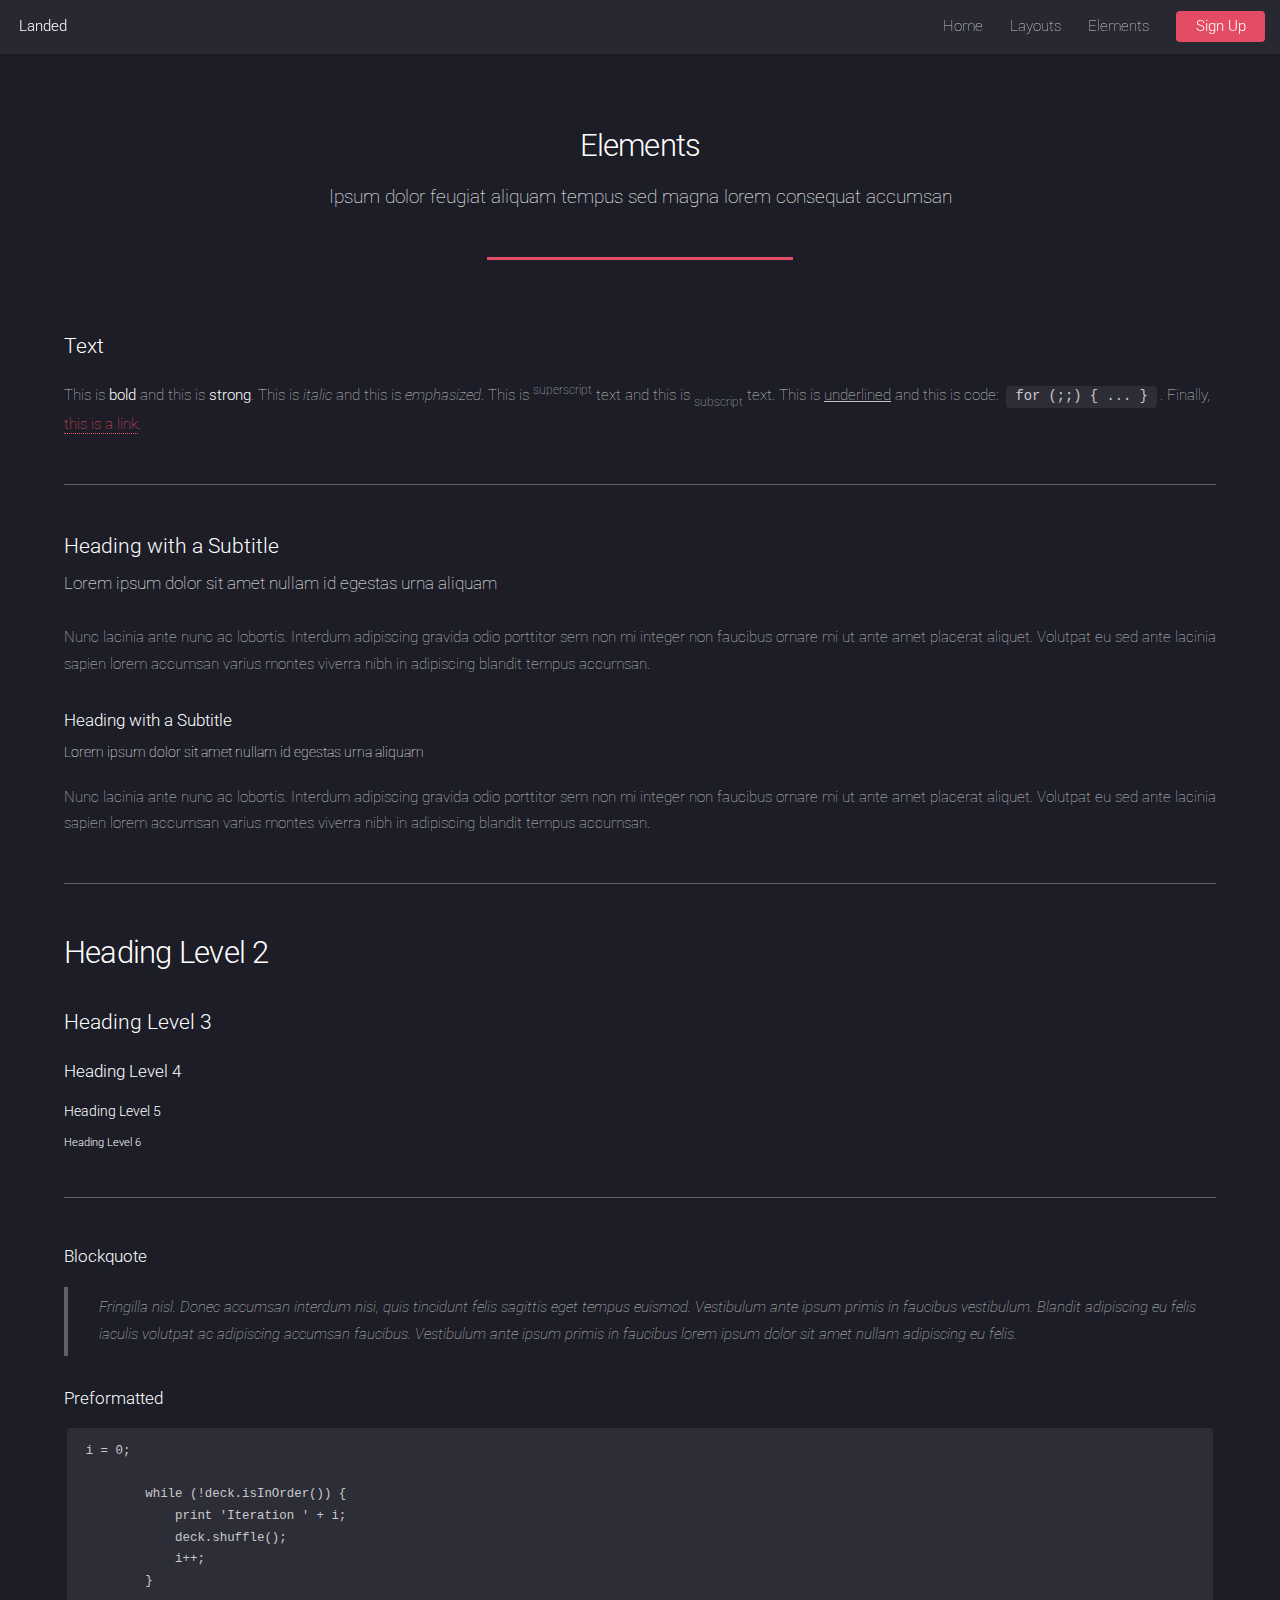
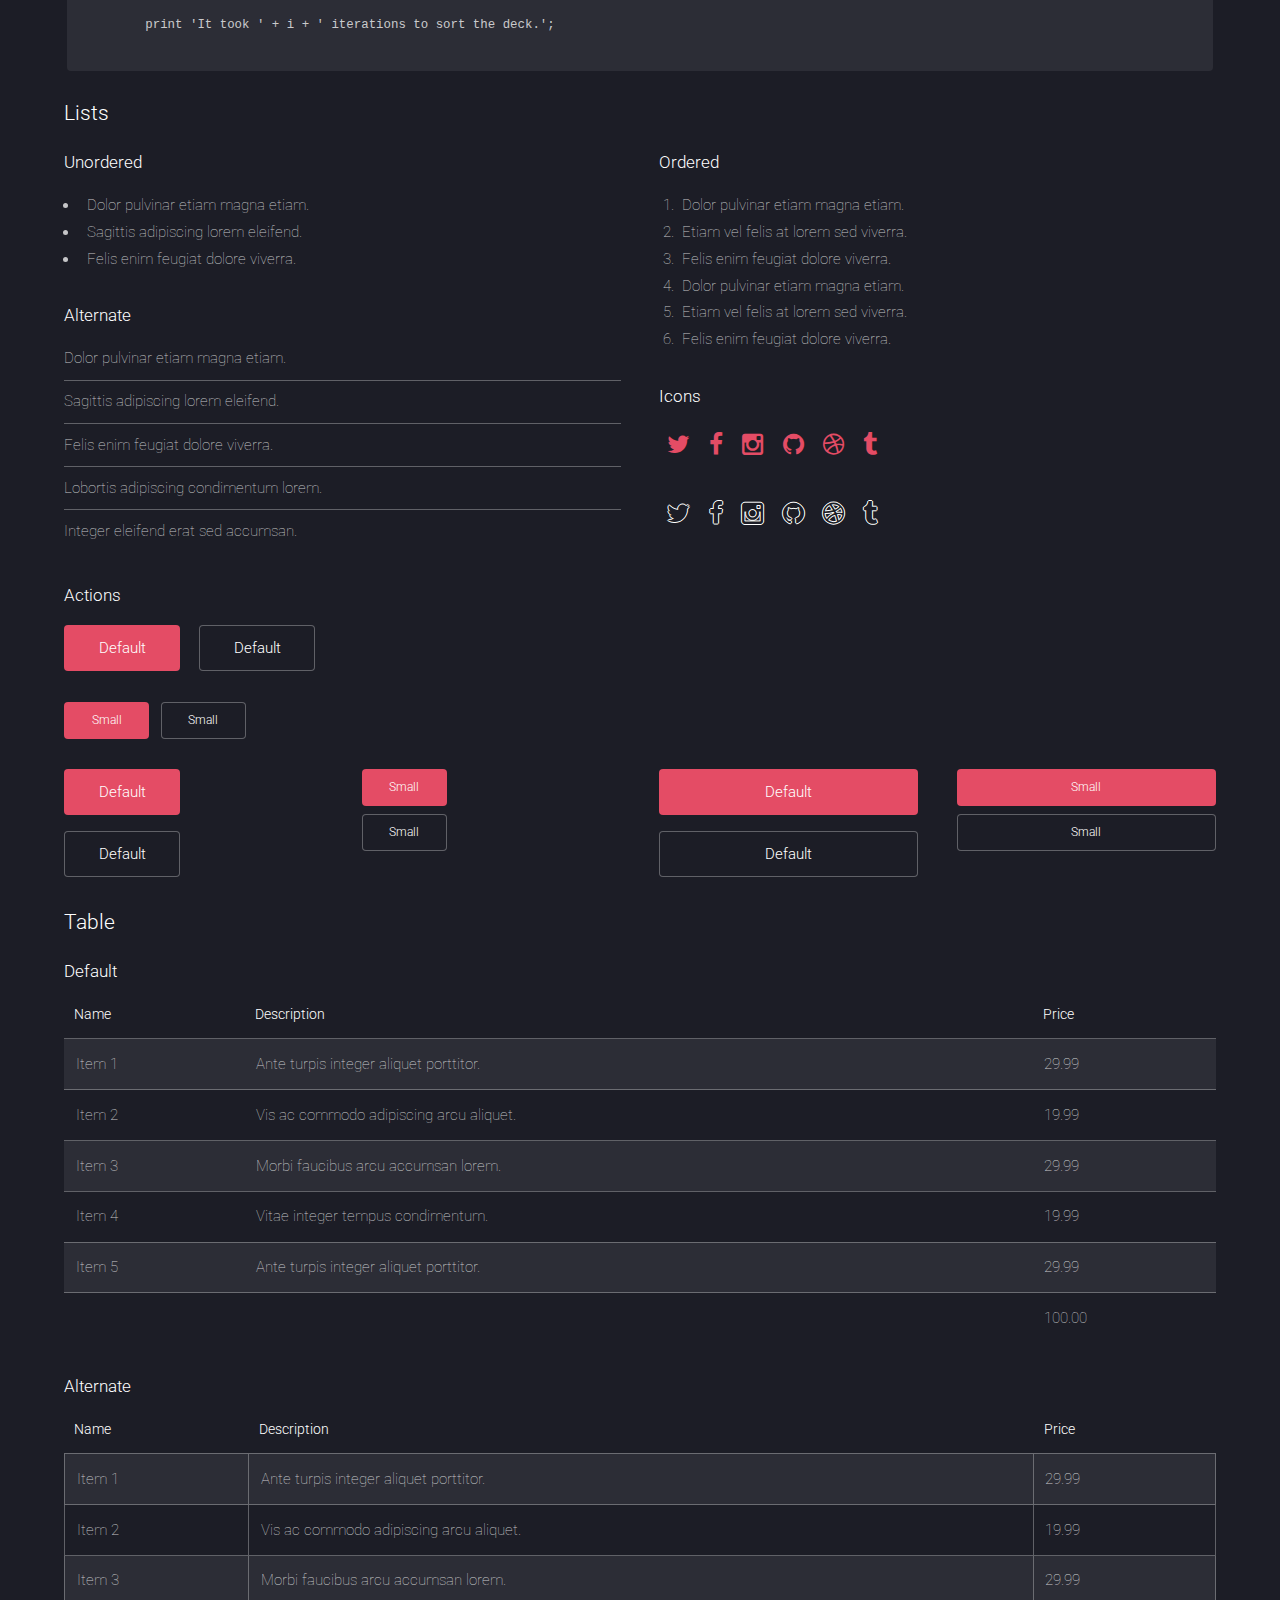
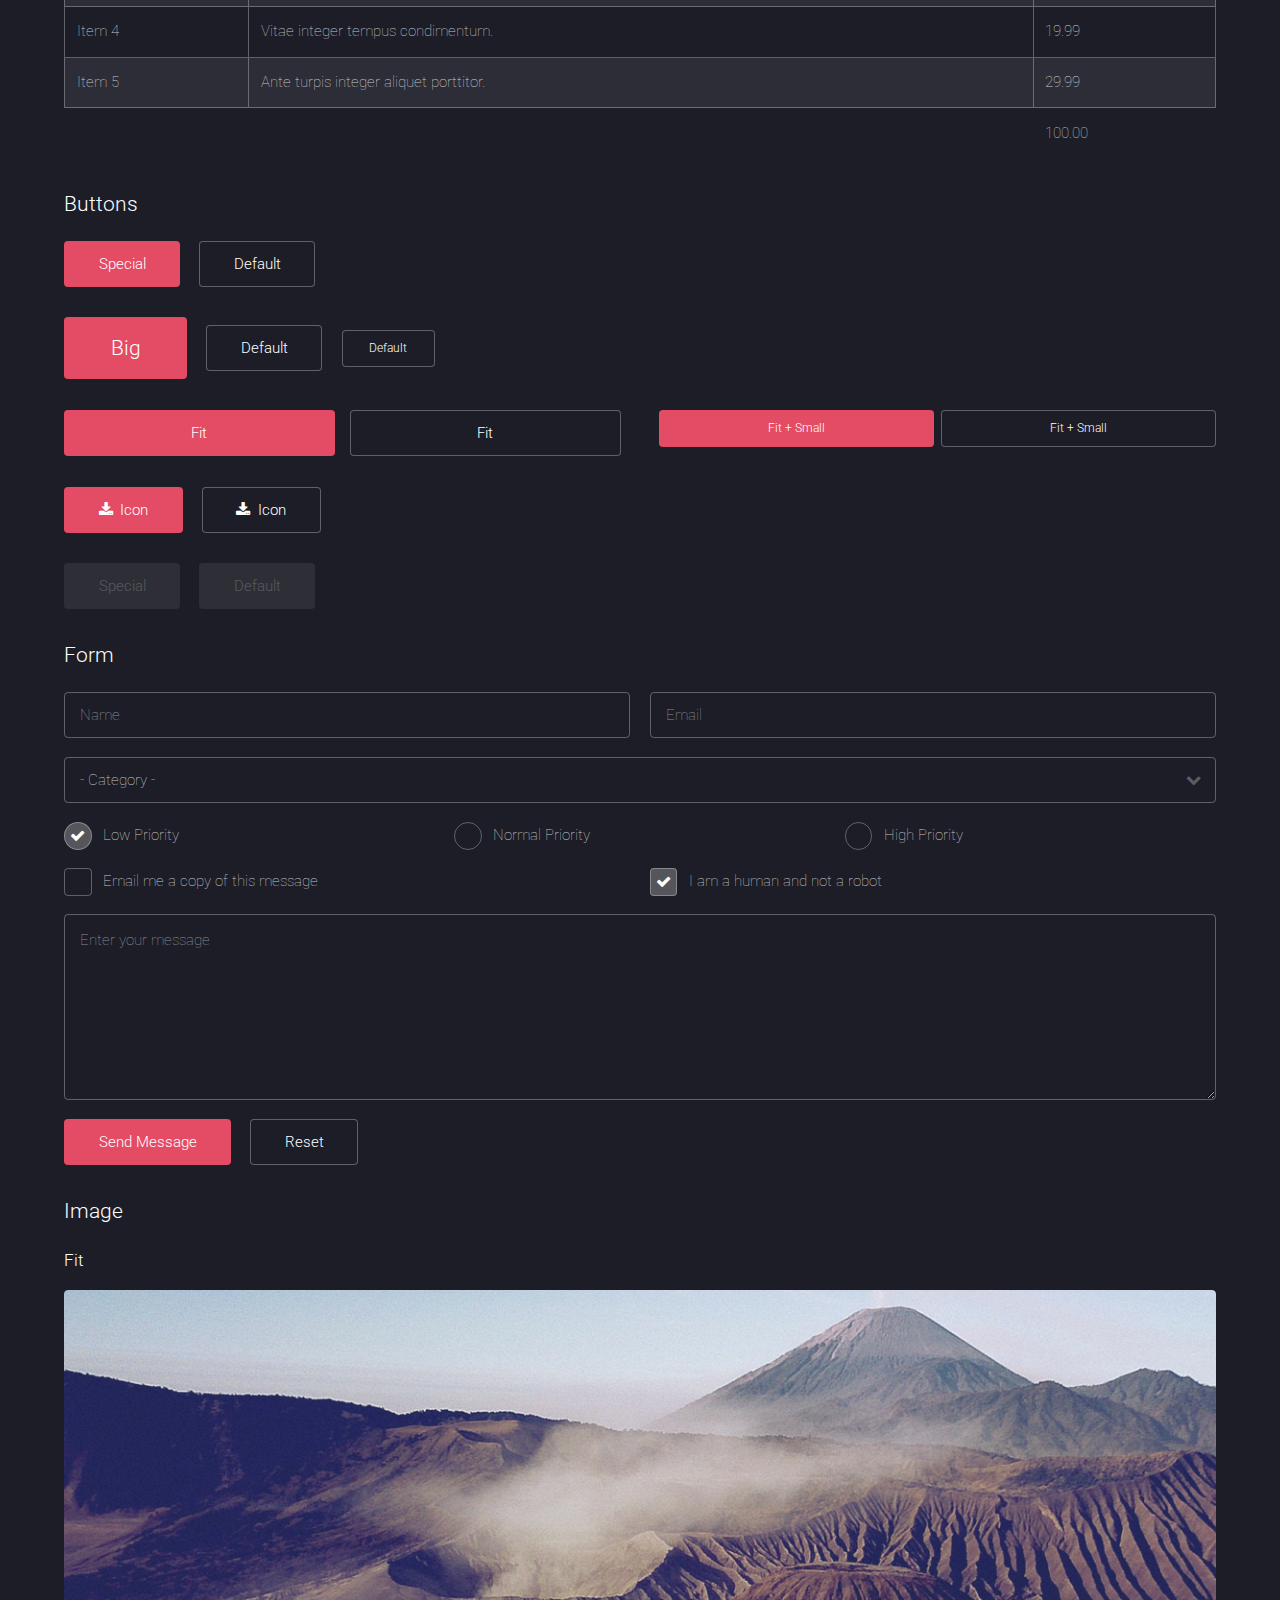
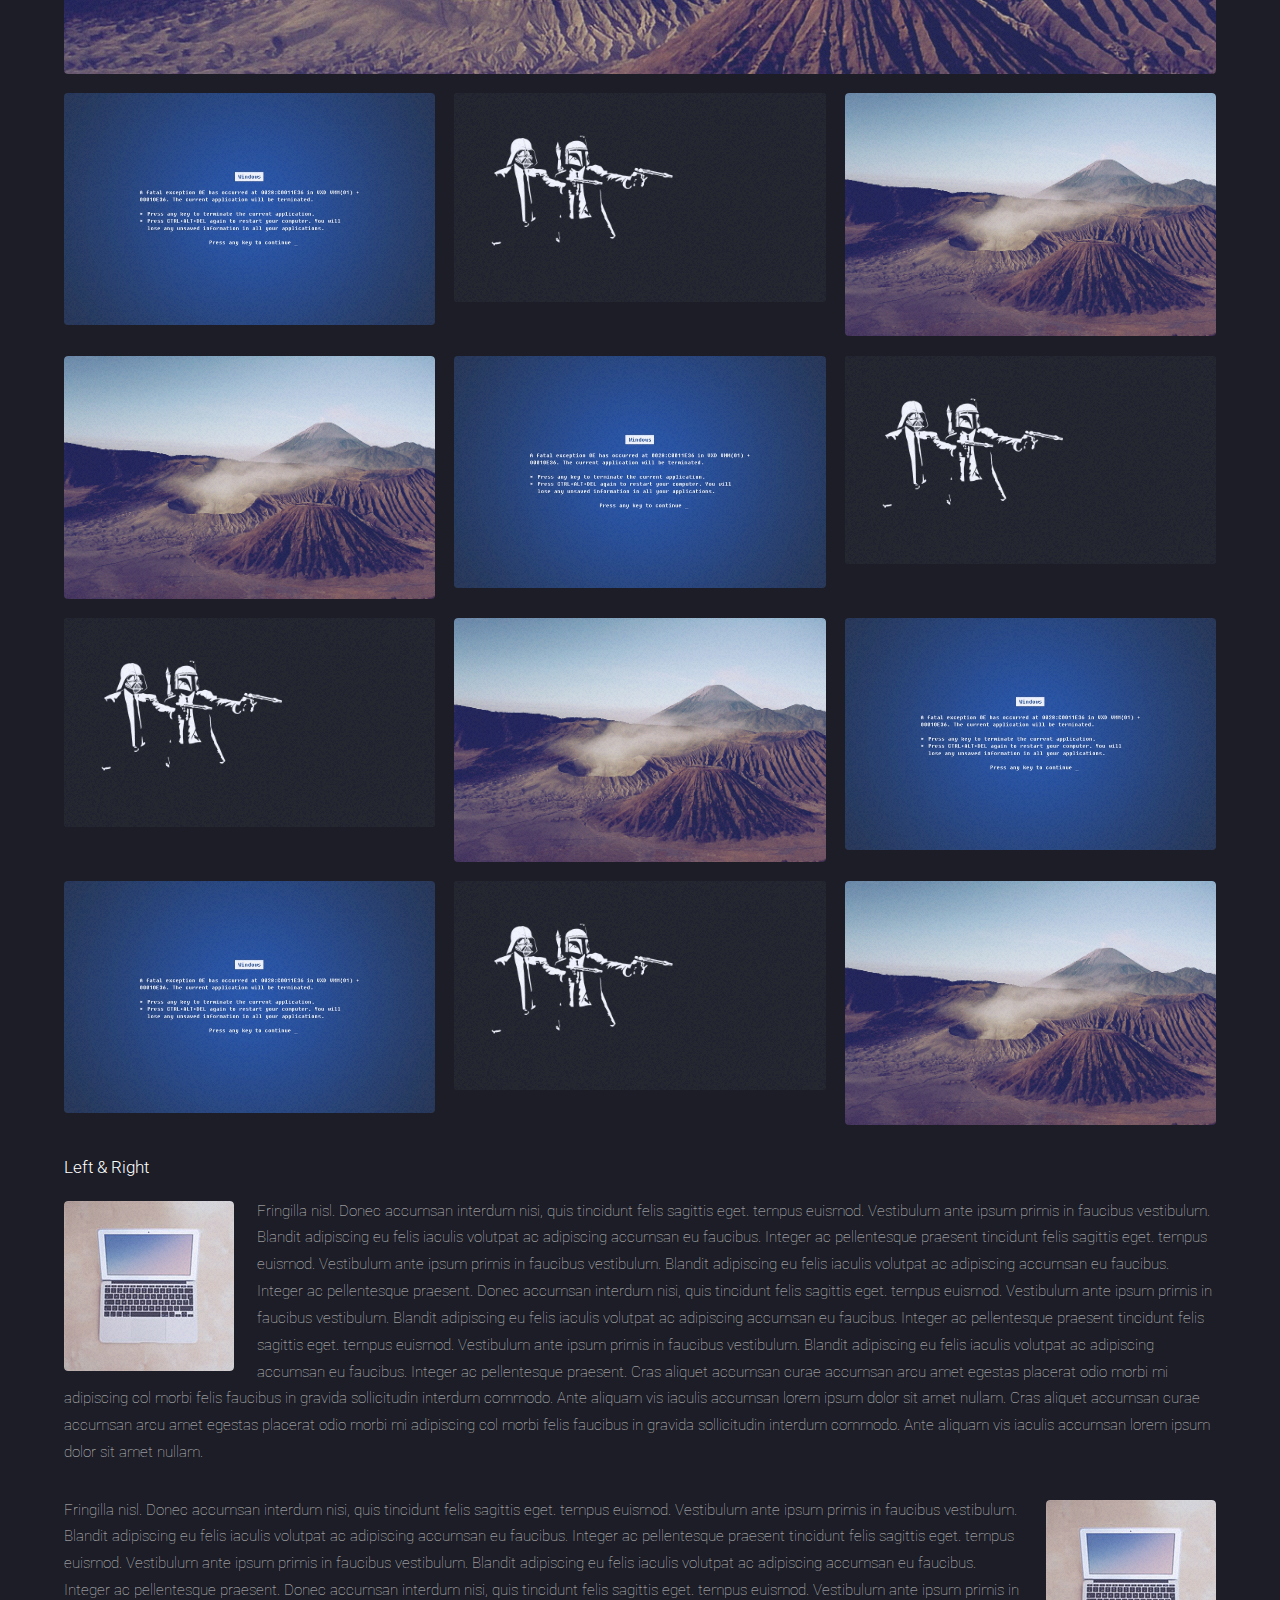
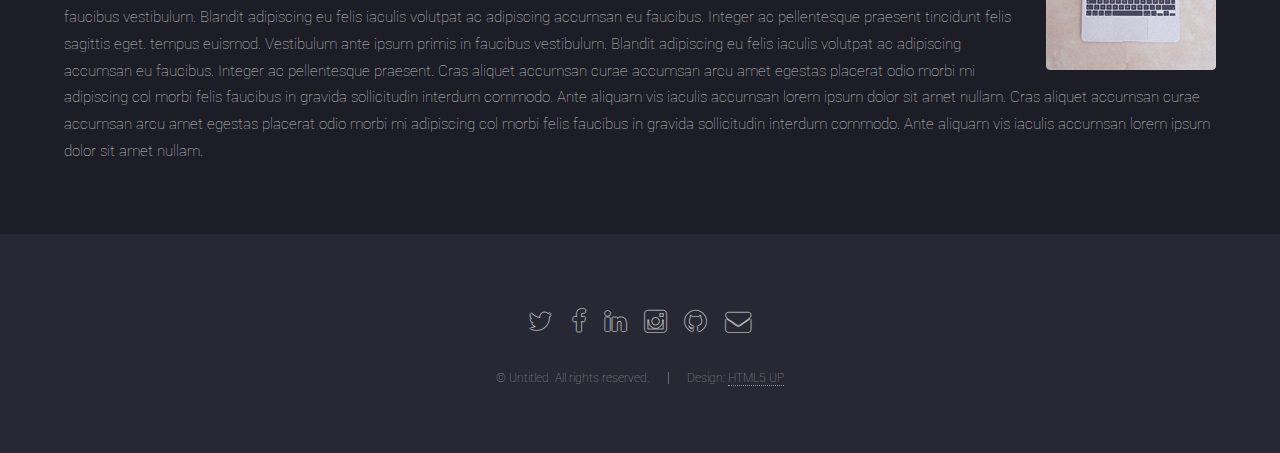
==== Web Clase/elements.html @ bed1d0ac "webClase" ====
<!DOCTYPE HTML>
<!--
	Landed by HTML5 UP
	html5up.net | @n33co
	Free for personal and commercial use under the CCA 3.0 license (html5up.net/license)
-->
<html>
	<head>
		<title>Elements - Landed by HTML5 UP</title>
		<meta charset="utf-8" />
		<meta name="viewport" content="width=device-width, initial-scale=1" />
		<!--[if lte IE 8]><script src="assets/js/ie/html5shiv.js"></script><![endif]-->
		<link rel="stylesheet" href="assets/css/main.css" />
		<!--[if lte IE 9]><link rel="stylesheet" href="assets/css/ie9.css" /><![endif]-->
		<!--[if lte IE 8]><link rel="stylesheet" href="assets/css/ie8.css" /><![endif]-->
	</head>
	<body>
		<div id="page-wrapper">

			<!-- Header -->
				<header id="header">
					<h1 id="logo"><a href="index.html">Landed</a></h1>
					<nav id="nav">
						<ul>
							<li><a href="index.html">Home</a></li>
							<li>
								<a href="#">Layouts</a>
								<ul>
									<li><a href="left-sidebar.html">Left Sidebar</a></li>
									<li><a href="right-sidebar.html">Right Sidebar</a></li>
									<li><a href="no-sidebar.html">No Sidebar</a></li>
									<li>
										<a href="#">Submenu</a>
										<ul>
											<li><a href="#">Option 1</a></li>
											<li><a href="#">Option 2</a></li>
											<li><a href="#">Option 3</a></li>
											<li><a href="#">Option 4</a></li>
										</ul>
									</li>
								</ul>
							</li>
							<li><a href="elements.html">Elements</a></li>
							<li><a href="#" class="button special">Sign Up</a></li>
						</ul>
					</nav>
				</header>

			<!-- Main -->
				<div id="main" class="wrapper style1">
					<div class="container">
						<header class="major">
							<h2>Elements</h2>
							<p>Ipsum dolor feugiat aliquam tempus sed magna lorem consequat accumsan</p>
						</header>

						<!-- Text -->
							<section>
								<h3>Text</h3>
								<p>This is <b>bold</b> and this is <strong>strong</strong>. This is <i>italic</i> and this is <em>emphasized</em>.
								This is <sup>superscript</sup> text and this is <sub>subscript</sub> text.
								This is <u>underlined</u> and this is code: <code>for (;;) { ... }</code>. Finally, <a href="#">this is a link</a>.</p>

								<hr />

								<header>
									<h3>Heading with a Subtitle</h3>
									<p>Lorem ipsum dolor sit amet nullam id egestas urna aliquam</p>
								</header>
								<p>Nunc lacinia ante nunc ac lobortis. Interdum adipiscing gravida odio porttitor sem non mi integer non faucibus ornare mi ut ante amet placerat aliquet. Volutpat eu sed ante lacinia sapien lorem accumsan varius montes viverra nibh in adipiscing blandit tempus accumsan.</p>
								<header>
									<h4>Heading with a Subtitle</h4>
									<p>Lorem ipsum dolor sit amet nullam id egestas urna aliquam</p>
								</header>
								<p>Nunc lacinia ante nunc ac lobortis. Interdum adipiscing gravida odio porttitor sem non mi integer non faucibus ornare mi ut ante amet placerat aliquet. Volutpat eu sed ante lacinia sapien lorem accumsan varius montes viverra nibh in adipiscing blandit tempus accumsan.</p>

								<hr />

								<h2>Heading Level 2</h2>
								<h3>Heading Level 3</h3>
								<h4>Heading Level 4</h4>
								<h5>Heading Level 5</h5>
								<h6>Heading Level 6</h6>

								<hr />

								<h4>Blockquote</h4>
								<blockquote>Fringilla nisl. Donec accumsan interdum nisi, quis tincidunt felis sagittis eget tempus euismod. Vestibulum ante ipsum primis in faucibus vestibulum. Blandit adipiscing eu felis iaculis volutpat ac adipiscing accumsan faucibus. Vestibulum ante ipsum primis in faucibus lorem ipsum dolor sit amet nullam adipiscing eu felis.</blockquote>

								<h4>Preformatted</h4>
								<pre><code>i = 0;

	while (!deck.isInOrder()) {
	    print 'Iteration ' + i;
	    deck.shuffle();
	    i++;
	}

	print 'It took ' + i + ' iterations to sort the deck.';
	</code></pre>
							</section>

						<!-- Lists -->
							<section>
								<h3>Lists</h3>
								<div class="row">
									<div class="6u 12u(xsmall)">

										<h4>Unordered</h4>
										<ul>
											<li>Dolor pulvinar etiam magna etiam.</li>
											<li>Sagittis adipiscing lorem eleifend.</li>
											<li>Felis enim feugiat dolore viverra.</li>
										</ul>

										<h4>Alternate</h4>
										<ul class="alt">
											<li>Dolor pulvinar etiam magna etiam.</li>
											<li>Sagittis adipiscing lorem eleifend.</li>
											<li>Felis enim feugiat dolore viverra.</li>
											<li>Lobortis adipiscing condimentum lorem.</li>
											<li>Integer eleifend erat sed accumsan.</li>
										</ul>

									</div>
									<div class="6u 12u(xsmall)">

										<h4>Ordered</h4>
										<ol>
											<li>Dolor pulvinar etiam magna etiam.</li>
											<li>Etiam vel felis at lorem sed viverra.</li>
											<li>Felis enim feugiat dolore viverra.</li>
											<li>Dolor pulvinar etiam magna etiam.</li>
											<li>Etiam vel felis at lorem sed viverra.</li>
											<li>Felis enim feugiat dolore viverra.</li>
										</ol>

										<h4>Icons</h4>
										<ul class="icons">
											<li><a href="#" class="icon fa-twitter"><span class="label">Twitter</span></a></li>
											<li><a href="#" class="icon fa-facebook"><span class="label">Facebook</span></a></li>
											<li><a href="#" class="icon fa-instagram"><span class="label">Instagram</span></a></li>
											<li><a href="#" class="icon fa-github"><span class="label">Github</span></a></li>
											<li><a href="#" class="icon fa-dribbble"><span class="label">Dribbble</span></a></li>
											<li><a href="#" class="icon fa-tumblr"><span class="label">Tumblr</span></a></li>
										</ul>
										<ul class="icons">
											<li><a href="#" class="icon alt fa-twitter"><span class="label">Twitter</span></a></li>
											<li><a href="#" class="icon alt fa-facebook"><span class="label">Facebook</span></a></li>
											<li><a href="#" class="icon alt fa-instagram"><span class="label">Instagram</span></a></li>
											<li><a href="#" class="icon alt fa-github"><span class="label">Github</span></a></li>
											<li><a href="#" class="icon alt fa-dribbble"><span class="label">Dribbble</span></a></li>
											<li><a href="#" class="icon alt fa-tumblr"><span class="label">Tumblr</span></a></li>
										</ul>

									</div>
								</div>

								<h4>Actions</h4>
								<ul class="actions">
									<li><a href="#" class="button special">Default</a></li>
									<li><a href="#" class="button">Default</a></li>
								</ul>
								<ul class="actions small">
									<li><a href="#" class="button special small">Small</a></li>
									<li><a href="#" class="button small">Small</a></li>
								</ul>
								<div class="row">
									<div class="3u 6u(medium) 12u$(xsmall)">
										<ul class="actions vertical">
											<li><a href="#" class="button special">Default</a></li>
											<li><a href="#" class="button">Default</a></li>
										</ul>
									</div>
									<div class="3u 6u$(medium) 12u$(xsmall)">
										<ul class="actions vertical small">
											<li><a href="#" class="button special small">Small</a></li>
											<li><a href="#" class="button small">Small</a></li>
										</ul>
									</div>
									<div class="3u 6u(medium) 12u$(xsmall)">
										<ul class="actions vertical">
											<li><a href="#" class="button special fit">Default</a></li>
											<li><a href="#" class="button fit">Default</a></li>
										</ul>
									</div>
									<div class="3u$ 6u$(medium) 12u$(xsmall)">
										<ul class="actions vertical small">
											<li><a href="#" class="button special small fit">Small</a></li>
											<li><a href="#" class="button small fit">Small</a></li>
										</ul>
									</div>
								</div>
							</section>

						<!-- Table -->
							<section>
								<h3>Table</h3>
								<h4>Default</h4>
								<div class="table-wrapper">
									<table>
										<thead>
											<tr>
												<th>Name</th>
												<th>Description</th>
												<th>Price</th>
											</tr>
										</thead>
										<tbody>
											<tr>
												<td>Item 1</td>
												<td>Ante turpis integer aliquet porttitor.</td>
												<td>29.99</td>
											</tr>
											<tr>
												<td>Item 2</td>
												<td>Vis ac commodo adipiscing arcu aliquet.</td>
												<td>19.99</td>
											</tr>
											<tr>
												<td>Item 3</td>
												<td> Morbi faucibus arcu accumsan lorem.</td>
												<td>29.99</td>
											</tr>
											<tr>
												<td>Item 4</td>
												<td>Vitae integer tempus condimentum.</td>
												<td>19.99</td>
											</tr>
											<tr>
												<td>Item 5</td>
												<td>Ante turpis integer aliquet porttitor.</td>
												<td>29.99</td>
											</tr>
										</tbody>
										<tfoot>
											<tr>
												<td colspan="2"></td>
												<td>100.00</td>
											</tr>
										</tfoot>
									</table>
								</div>
								<h4>Alternate</h4>
								<div class="table-wrapper">
									<table class="alt">
										<thead>
											<tr>
												<th>Name</th>
												<th>Description</th>
												<th>Price</th>
											</tr>
										</thead>
										<tbody>
											<tr>
												<td>Item 1</td>
												<td>Ante turpis integer aliquet porttitor.</td>
												<td>29.99</td>
											</tr>
											<tr>
												<td>Item 2</td>
												<td>Vis ac commodo adipiscing arcu aliquet.</td>
												<td>19.99</td>
											</tr>
											<tr>
												<td>Item 3</td>
												<td> Morbi faucibus arcu accumsan lorem.</td>
												<td>29.99</td>
											</tr>
											<tr>
												<td>Item 4</td>
												<td>Vitae integer tempus condimentum.</td>
												<td>19.99</td>
											</tr>
											<tr>
												<td>Item 5</td>
												<td>Ante turpis integer aliquet porttitor.</td>
												<td>29.99</td>
											</tr>
										</tbody>
										<tfoot>
											<tr>
												<td colspan="2"></td>
												<td>100.00</td>
											</tr>
										</tfoot>
									</table>
								</div>
							</section>

						<!-- Buttons -->
							<section>
								<h3>Buttons</h3>
								<ul class="actions">
									<li><a href="#" class="button special">Special</a></li>
									<li><a href="#" class="button">Default</a></li>
								</ul>
								<ul class="actions">
									<li><a href="#" class="button special big">Big</a></li>
									<li><a href="#" class="button">Default</a></li>
									<li><a href="#" class="button small">Default</a></li>
								</ul>
								<div class="row">
									<div class="6u 12u$(xsmall)">
										<ul class="actions fit">
											<li><a href="#" class="button special fit">Fit</a></li>
											<li><a href="#" class="button fit">Fit</a></li>
										</ul>
									</div>
									<div class="6u$ 12u$(xsmall)">
										<ul class="actions fit small">
											<li><a href="#" class="button special fit small">Fit + Small</a></li>
											<li><a href="#" class="button fit small">Fit + Small</a></li>
										</ul>
									</div>
								</div>
								<ul class="actions">
									<li><a href="#" class="button special icon fa-download">Icon</a></li>
									<li><a href="#" class="button icon fa-download">Icon</a></li>
								</ul>
								<ul class="actions">
									<li><span class="button special disabled">Special</span></li>
									<li><span class="button disabled">Default</span></li>
								</ul>
							</section>

						<!-- Form -->
							<section>
								<h3>Form</h3>
								<form method="post" action="#">
									<div class="row uniform 50%">
										<div class="6u 12u$(xsmall)">
											<input type="text" name="name" id="name" value="" placeholder="Name" />
										</div>
										<div class="6u$ 12u$(xsmall)">
											<input type="email" name="email" id="email" value="" placeholder="Email" />
										</div>
										<div class="12u$">
											<div class="select-wrapper">
												<select name="category" id="category">
													<option value="">- Category -</option>
													<option value="1">Manufacturing</option>
													<option value="1">Shipping</option>
													<option value="1">Administration</option>
													<option value="1">Human Resources</option>
												</select>
											</div>
										</div>
										<div class="4u 12u$(medium)">
											<input type="radio" id="priority-low" name="priority" checked>
											<label for="priority-low">Low Priority</label>
										</div>
										<div class="4u 12u$(medium)">
											<input type="radio" id="priority-normal" name="priority">
											<label for="priority-normal">Normal Priority</label>
										</div>
										<div class="4u$ 12u$(medium)">
											<input type="radio" id="priority-high" name="priority">
											<label for="priority-high">High Priority</label>
										</div>
										<div class="6u 12u$(medium)">
											<input type="checkbox" id="copy" name="copy">
											<label for="copy">Email me a copy of this message</label>
										</div>
										<div class="6u$ 12u$(medium)">
											<input type="checkbox" id="human" name="human" checked>
											<label for="human">I am a human and not a robot</label>
										</div>
										<div class="12u$">
											<textarea name="message" id="message" placeholder="Enter your message" rows="6"></textarea>
										</div>
										<div class="12u$">
											<ul class="actions">
												<li><input type="submit" value="Send Message" class="special" /></li>
												<li><input type="reset" value="Reset" /></li>
											</ul>
										</div>
									</div>
								</form>
							</section>

						<!-- Image -->
							<section>
								<h3>Image</h3>
								<h4>Fit</h4>
								<div class="box alt">
									<div class="row 50% uniform">
										<div class="12u$"><span class="image fit"><img src="images/pic07.jpg" alt="" /></span></div>
										<div class="4u  6u(xsmall)"><span class="image fit"><img src="images/pic02.jpg" alt="" /></span></div>
										<div class="4u  6u$(xsmall)"><span class="image fit"><img src="images/pic03.jpg" alt="" /></span></div>
										<div class="4u$ 6u(xsmall)"><span class="image fit"><img src="images/pic04.jpg" alt="" /></span></div>
										<div class="4u  6u$(xsmall)"><span class="image fit"><img src="images/pic04.jpg" alt="" /></span></div>
										<div class="4u  6u(xsmall)"><span class="image fit"><img src="images/pic02.jpg" alt="" /></span></div>
										<div class="4u$ 6u$(xsmall)"><span class="image fit"><img src="images/pic03.jpg" alt="" /></span></div>
										<div class="4u  6u(xsmall)"><span class="image fit"><img src="images/pic03.jpg" alt="" /></span></div>
										<div class="4u  6u$(xsmall)"><span class="image fit"><img src="images/pic04.jpg" alt="" /></span></div>
										<div class="4u$ 6u(xsmall)"><span class="image fit"><img src="images/pic02.jpg" alt="" /></span></div>
										<div class="4u  6u$(xsmall)"><span class="image fit"><img src="images/pic02.jpg" alt="" /></span></div>
										<div class="4u  6u(xsmall)"><span class="image fit"><img src="images/pic03.jpg" alt="" /></span></div>
										<div class="4u$ 6u$(xsmall)"><span class="image fit"><img src="images/pic04.jpg" alt="" /></span></div>
									</div>
								</div>

								<h4>Left &amp; Right</h4>
								<p><span class="image left"><img src="images/pic08.jpg" alt="" /></span>Fringilla nisl. Donec accumsan interdum nisi, quis tincidunt felis sagittis eget. tempus euismod. Vestibulum ante ipsum primis in faucibus vestibulum. Blandit adipiscing eu felis iaculis volutpat ac adipiscing accumsan eu faucibus. Integer ac pellentesque praesent tincidunt felis sagittis eget. tempus euismod. Vestibulum ante ipsum primis in faucibus vestibulum. Blandit adipiscing eu felis iaculis volutpat ac adipiscing accumsan eu faucibus. Integer ac pellentesque praesent. Donec accumsan interdum nisi, quis tincidunt felis sagittis eget. tempus euismod. Vestibulum ante ipsum primis in faucibus vestibulum. Blandit adipiscing eu felis iaculis volutpat ac adipiscing accumsan eu faucibus. Integer ac pellentesque praesent tincidunt felis sagittis eget. tempus euismod. Vestibulum ante ipsum primis in faucibus vestibulum. Blandit adipiscing eu felis iaculis volutpat ac adipiscing accumsan eu faucibus. Integer ac pellentesque praesent. Cras aliquet accumsan curae accumsan arcu amet egestas placerat odio morbi mi adipiscing col morbi felis faucibus in gravida sollicitudin interdum commodo. Ante aliquam vis iaculis accumsan lorem ipsum dolor sit amet nullam. Cras aliquet accumsan curae accumsan arcu amet egestas placerat odio morbi mi adipiscing col morbi felis faucibus in gravida sollicitudin interdum commodo. Ante aliquam vis iaculis accumsan lorem ipsum dolor sit amet nullam.</p>
								<p><span class="image right"><img src="images/pic08.jpg" alt="" /></span>Fringilla nisl. Donec accumsan interdum nisi, quis tincidunt felis sagittis eget. tempus euismod. Vestibulum ante ipsum primis in faucibus vestibulum. Blandit adipiscing eu felis iaculis volutpat ac adipiscing accumsan eu faucibus. Integer ac pellentesque praesent tincidunt felis sagittis eget. tempus euismod. Vestibulum ante ipsum primis in faucibus vestibulum. Blandit adipiscing eu felis iaculis volutpat ac adipiscing accumsan eu faucibus. Integer ac pellentesque praesent. Donec accumsan interdum nisi, quis tincidunt felis sagittis eget. tempus euismod. Vestibulum ante ipsum primis in faucibus vestibulum. Blandit adipiscing eu felis iaculis volutpat ac adipiscing accumsan eu faucibus. Integer ac pellentesque praesent tincidunt felis sagittis eget. tempus euismod. Vestibulum ante ipsum primis in faucibus vestibulum. Blandit adipiscing eu felis iaculis volutpat ac adipiscing accumsan eu faucibus. Integer ac pellentesque praesent. Cras aliquet accumsan curae accumsan arcu amet egestas placerat odio morbi mi adipiscing col morbi felis faucibus in gravida sollicitudin interdum commodo. Ante aliquam vis iaculis accumsan lorem ipsum dolor sit amet nullam. Cras aliquet accumsan curae accumsan arcu amet egestas placerat odio morbi mi adipiscing col morbi felis faucibus in gravida sollicitudin interdum commodo. Ante aliquam vis iaculis accumsan lorem ipsum dolor sit amet nullam.</p>
							</section>

					</div>
				</div>

			<!-- Footer -->
				<footer id="footer">
					<ul class="icons">
						<li><a href="#" class="icon alt fa-twitter"><span class="label">Twitter</span></a></li>
						<li><a href="#" class="icon alt fa-facebook"><span class="label">Facebook</span></a></li>
						<li><a href="#" class="icon alt fa-linkedin"><span class="label">LinkedIn</span></a></li>
						<li><a href="#" class="icon alt fa-instagram"><span class="label">Instagram</span></a></li>
						<li><a href="#" class="icon alt fa-github"><span class="label">GitHub</span></a></li>
						<li><a href="#" class="icon alt fa-envelope"><span class="label">Email</span></a></li>
					</ul>
					<ul class="copyright">
						<li>&copy; Untitled. All rights reserved.</li><li>Design: <a href="http://html5up.net">HTML5 UP</a></li>
					</ul>
				</footer>

		</div>

		<!-- Scripts -->
			<script src="assets/js/jquery.min.js"></script>
			<script src="assets/js/jquery.scrolly.min.js"></script>
			<script src="assets/js/jquery.dropotron.min.js"></script>
			<script src="assets/js/jquery.scrollex.min.js"></script>
			<script src="assets/js/skel.min.js"></script>
			<script src="assets/js/util.js"></script>
			<!--[if lte IE 8]><script src="assets/js/ie/respond.min.js"></script><![endif]-->
			<script src="assets/js/main.js"></script>

	</body>
</html>
---- Web Clase/assets/css/main.css ----
@import url("font-awesome.min.css");
@import url("http://fonts.googleapis.com/css?family=Roboto:100,300,100italic,300italic");

/*
	Landed by HTML5 UP
	html5up.net | @n33co
	Free for personal and commercial use under the CCA 3.0 license (html5up.net/license)
*/

/* Reset */

	html, body, div, span, applet, object, iframe, h1, h2, h3, h4, h5, h6, p, blockquote, pre, a, abbr, acronym, address, big, cite, code, del, dfn, em, img, ins, kbd, q, s, samp, small, strike, strong, sub, sup, tt, var, b, u, i, center, dl, dt, dd, ol, ul, li, fieldset, form, label, legend, table, caption, tbody, tfoot, thead, tr, th, td, article, aside, canvas, details, embed, figure, figcaption, footer, header, hgroup, menu, nav, output, ruby, section, summary, time, mark, audio, video {
		margin: 0;
		padding: 0;
		border: 0;
		font-size: 100%;
		font: inherit;
		vertical-align: baseline;
	}

	article, aside, details, figcaption, figure, footer, header, hgroup, menu, nav, section {
		display: block;
	}

	body {
		line-height: 1;
	}

	ol, ul {
		list-style: none;
	}

	blockquote, q {
		quotes: none;
	}

	blockquote:before, blockquote:after, q:before, q:after {
		content: '';
		content: none;
	}

	table {
		border-collapse: collapse;
		border-spacing: 0;
	}

	body {
		-webkit-text-size-adjust: none;
	}

/* Box Model */

	*, *:before, *:after {
		-moz-box-sizing: border-box;
		-webkit-box-sizing: border-box;
		box-sizing: border-box;
	}

/* Containers */

	.container {
		margin-left: auto;
		margin-right: auto;
	}

	.container.\31 25\25 {
		width: 100%;
		max-width: 87.5em;
		min-width: 70em;
	}

	.container.\37 5\25 {
		width: 52.5em;
	}

	.container.\35 0\25 {
		width: 35em;
	}

	.container.\32 5\25 {
		width: 17.5em;
	}

	.container {
		width: 70em;
	}

	@media screen and (max-width: 1680px) {

		.container.\31 25\25 {
			width: 100%;
			max-width: 87.5em;
			min-width: 70em;
		}

		.container.\37 5\25 {
			width: 52.5em;
		}

		.container.\35 0\25 {
			width: 35em;
		}

		.container.\32 5\25 {
			width: 17.5em;
		}

		.container {
			width: 70em;
		}

	}

	@media screen and (max-width: 1280px) {

		.container.\31 25\25 {
			width: 100%;
			max-width: 112.5%;
			min-width: 90%;
		}

		.container.\37 5\25 {
			width: 67.5%;
		}

		.container.\35 0\25 {
			width: 45%;
		}

		.container.\32 5\25 {
			width: 22.5%;
		}

		.container {
			width: 90%;
		}

	}

	@media screen and (max-width: 980px) {

		.container.\31 25\25 {
			width: 100%;
			max-width: 125%;
			min-width: 100%;
		}

		.container.\37 5\25 {
			width: 75%;
		}

		.container.\35 0\25 {
			width: 50%;
		}

		.container.\32 5\25 {
			width: 25%;
		}

		.container {
			width: 100% !important;
		}

	}

	@media screen and (max-width: 736px) {

		.container.\31 25\25 {
			width: 100%;
			max-width: 125%;
			min-width: 100%;
		}

		.container.\37 5\25 {
			width: 75%;
		}

		.container.\35 0\25 {
			width: 50%;
		}

		.container.\32 5\25 {
			width: 25%;
		}

		.container {
			width: 100% !important;
		}

	}

	@media screen and (max-width: 480px) {

		.container.\31 25\25 {
			width: 100%;
			max-width: 125%;
			min-width: 100%;
		}

		.container.\37 5\25 {
			width: 75%;
		}

		.container.\35 0\25 {
			width: 50%;
		}

		.container.\32 5\25 {
			width: 25%;
		}

		.container {
			width: 100% !important;
		}

	}

/* Grid */

	.row {
		border-bottom: solid 1px transparent;
		-moz-box-sizing: border-box;
		-webkit-box-sizing: border-box;
		box-sizing: border-box;
	}

	.row > * {
		float: left;
		-moz-box-sizing: border-box;
		-webkit-box-sizing: border-box;
		box-sizing: border-box;
	}

	.row:after, .row:before {
		content: '';
		display: block;
		clear: both;
		height: 0;
	}

	.row.uniform > * > :first-child {
		margin-top: 0;
	}

	.row.uniform > * > :last-child {
		margin-bottom: 0;
	}

	.row.\30 \25 > * {
		padding: 0 0 0 0em;
	}

	.row.\30 \25 {
		margin: 0 0 -1px 0em;
	}

	.row.uniform.\30 \25 > * {
		padding: 0em 0 0 0em;
	}

	.row.uniform.\30 \25 {
		margin: 0em 0 -1px 0em;
	}

	.row > * {
		padding: 0 0 0 2.5em;
	}

	.row {
		margin: 0 0 -1px -2.5em;
	}

	.row.uniform > * {
		padding: 2.5em 0 0 2.5em;
	}

	.row.uniform {
		margin: -2.5em 0 -1px -2.5em;
	}

	.row.\32 00\25 > * {
		padding: 0 0 0 5em;
	}

	.row.\32 00\25 {
		margin: 0 0 -1px -5em;
	}

	.row.uniform.\32 00\25 > * {
		padding: 5em 0 0 5em;
	}

	.row.uniform.\32 00\25 {
		margin: -5em 0 -1px -5em;
	}

	.row.\31 50\25 > * {
		padding: 0 0 0 3.75em;
	}

	.row.\31 50\25 {
		margin: 0 0 -1px -3.75em;
	}

	.row.uniform.\31 50\25 > * {
		padding: 3.75em 0 0 3.75em;
	}

	.row.uniform.\31 50\25 {
		margin: -3.75em 0 -1px -3.75em;
	}

	.row.\35 0\25 > * {
		padding: 0 0 0 1.25em;
	}

	.row.\35 0\25 {
		margin: 0 0 -1px -1.25em;
	}

	.row.uniform.\35 0\25 > * {
		padding: 1.25em 0 0 1.25em;
	}

	.row.uniform.\35 0\25 {
		margin: -1.25em 0 -1px -1.25em;
	}

	.row.\32 5\25 > * {
		padding: 0 0 0 0.625em;
	}

	.row.\32 5\25 {
		margin: 0 0 -1px -0.625em;
	}

	.row.uniform.\32 5\25 > * {
		padding: 0.625em 0 0 0.625em;
	}

	.row.uniform.\32 5\25 {
		margin: -0.625em 0 -1px -0.625em;
	}

	.\31 2u, .\31 2u\24 {
		width: 100%;
		clear: none;
		margin-left: 0;
	}

	.\31 1u, .\31 1u\24 {
		width: 91.6666666667%;
		clear: none;
		margin-left: 0;
	}

	.\31 0u, .\31 0u\24 {
		width: 83.3333333333%;
		clear: none;
		margin-left: 0;
	}

	.\39 u, .\39 u\24 {
		width: 75%;
		clear: none;
		margin-left: 0;
	}

	.\38 u, .\38 u\24 {
		width: 66.6666666667%;
		clear: none;
		margin-left: 0;
	}

	.\37 u, .\37 u\24 {
		width: 58.3333333333%;
		clear: none;
		margin-left: 0;
	}

	.\36 u, .\36 u\24 {
		width: 50%;
		clear: none;
		margin-left: 0;
	}

	.\35 u, .\35 u\24 {
		width: 41.6666666667%;
		clear: none;
		margin-left: 0;
	}

	.\34 u, .\34 u\24 {
		width: 33.3333333333%;
		clear: none;
		margin-left: 0;
	}

	.\33 u, .\33 u\24 {
		width: 25%;
		clear: none;
		margin-left: 0;
	}

	.\32 u, .\32 u\24 {
		width: 16.6666666667%;
		clear: none;
		margin-left: 0;
	}

	.\31 u, .\31 u\24 {
		width: 8.3333333333%;
		clear: none;
		margin-left: 0;
	}

	.\31 2u\24 + *,
	.\31 1u\24 + *,
	.\31 0u\24 + *,
	.\39 u\24 + *,
	.\38 u\24 + *,
	.\37 u\24 + *,
	.\36 u\24 + *,
	.\35 u\24 + *,
	.\34 u\24 + *,
	.\33 u\24 + *,
	.\32 u\24 + *,
	.\31 u\24 + * {
		clear: left;
	}

	.\-11u {
		margin-left: 91.66667%;
	}

	.\-10u {
		margin-left: 83.33333%;
	}

	.\-9u {
		margin-left: 75%;
	}

	.\-8u {
		margin-left: 66.66667%;
	}

	.\-7u {
		margin-left: 58.33333%;
	}

	.\-6u {
		margin-left: 50%;
	}

	.\-5u {
		margin-left: 41.66667%;
	}

	.\-4u {
		margin-left: 33.33333%;
	}

	.\-3u {
		margin-left: 25%;
	}

	.\-2u {
		margin-left: 16.66667%;
	}

	.\-1u {
		margin-left: 8.33333%;
	}

	@media screen and (max-width: 1680px) {

		.row > * {
			padding: 0 0 0 2.5em;
		}

		.row {
			margin: 0 0 -1px -2.5em;
		}

		.row.uniform > * {
			padding: 2.5em 0 0 2.5em;
		}

		.row.uniform {
			margin: -2.5em 0 -1px -2.5em;
		}

		.row.\32 00\25 > * {
			padding: 0 0 0 5em;
		}

		.row.\32 00\25 {
			margin: 0 0 -1px -5em;
		}

		.row.uniform.\32 00\25 > * {
			padding: 5em 0 0 5em;
		}

		.row.uniform.\32 00\25 {
			margin: -5em 0 -1px -5em;
		}

		.row.\31 50\25 > * {
			padding: 0 0 0 3.75em;
		}

		.row.\31 50\25 {
			margin: 0 0 -1px -3.75em;
		}

		.row.uniform.\31 50\25 > * {
			padding: 3.75em 0 0 3.75em;
		}

		.row.uniform.\31 50\25 {
			margin: -3.75em 0 -1px -3.75em;
		}

		.row.\35 0\25 > * {
			padding: 0 0 0 1.25em;
		}

		.row.\35 0\25 {
			margin: 0 0 -1px -1.25em;
		}

		.row.uniform.\35 0\25 > * {
			padding: 1.25em 0 0 1.25em;
		}

		.row.uniform.\35 0\25 {
			margin: -1.25em 0 -1px -1.25em;
		}

		.row.\32 5\25 > * {
			padding: 0 0 0 0.625em;
		}

		.row.\32 5\25 {
			margin: 0 0 -1px -0.625em;
		}

		.row.uniform.\32 5\25 > * {
			padding: 0.625em 0 0 0.625em;
		}

		.row.uniform.\32 5\25 {
			margin: -0.625em 0 -1px -0.625em;
		}

		.\31 2u\28xlarge\29, .\31 2u\24\28xlarge\29 {
			width: 100%;
			clear: none;
			margin-left: 0;
		}

		.\31 1u\28xlarge\29, .\31 1u\24\28xlarge\29 {
			width: 91.6666666667%;
			clear: none;
			margin-left: 0;
		}

		.\31 0u\28xlarge\29, .\31 0u\24\28xlarge\29 {
			width: 83.3333333333%;
			clear: none;
			margin-left: 0;
		}

		.\39 u\28xlarge\29, .\39 u\24\28xlarge\29 {
			width: 75%;
			clear: none;
			margin-left: 0;
		}

		.\38 u\28xlarge\29, .\38 u\24\28xlarge\29 {
			width: 66.6666666667%;
			clear: none;
			margin-left: 0;
		}

		.\37 u\28xlarge\29, .\37 u\24\28xlarge\29 {
			width: 58.3333333333%;
			clear: none;
			margin-left: 0;
		}

		.\36 u\28xlarge\29, .\36 u\24\28xlarge\29 {
			width: 50%;
			clear: none;
			margin-left: 0;
		}

		.\35 u\28xlarge\29, .\35 u\24\28xlarge\29 {
			width: 41.6666666667%;
			clear: none;
			margin-left: 0;
		}

		.\34 u\28xlarge\29, .\34 u\24\28xlarge\29 {
			width: 33.3333333333%;
			clear: none;
			margin-left: 0;
		}

		.\33 u\28xlarge\29, .\33 u\24\28xlarge\29 {
			width: 25%;
			clear: none;
			margin-left: 0;
		}

		.\32 u\28xlarge\29, .\32 u\24\28xlarge\29 {
			width: 16.6666666667%;
			clear: none;
			margin-left: 0;
		}

		.\31 u\28xlarge\29, .\31 u\24\28xlarge\29 {
			width: 8.3333333333%;
			clear: none;
			margin-left: 0;
		}

		.\31 2u\24\28xlarge\29 + *,
		.\31 1u\24\28xlarge\29 + *,
		.\31 0u\24\28xlarge\29 + *,
		.\39 u\24\28xlarge\29 + *,
		.\38 u\24\28xlarge\29 + *,
		.\37 u\24\28xlarge\29 + *,
		.\36 u\24\28xlarge\29 + *,
		.\35 u\24\28xlarge\29 + *,
		.\34 u\24\28xlarge\29 + *,
		.\33 u\24\28xlarge\29 + *,
		.\32 u\24\28xlarge\29 + *,
		.\31 u\24\28xlarge\29 + * {
			clear: left;
		}

		.\-11u\28xlarge\29 {
			margin-left: 91.66667%;
		}

		.\-10u\28xlarge\29 {
			margin-left: 83.33333%;
		}

		.\-9u\28xlarge\29 {
			margin-left: 75%;
		}

		.\-8u\28xlarge\29 {
			margin-left: 66.66667%;
		}

		.\-7u\28xlarge\29 {
			margin-left: 58.33333%;
		}

		.\-6u\28xlarge\29 {
			margin-left: 50%;
		}

		.\-5u\28xlarge\29 {
			margin-left: 41.66667%;
		}

		.\-4u\28xlarge\29 {
			margin-left: 33.33333%;
		}

		.\-3u\28xlarge\29 {
			margin-left: 25%;
		}

		.\-2u\28xlarge\29 {
			margin-left: 16.66667%;
		}

		.\-1u\28xlarge\29 {
			margin-left: 8.33333%;
		}

	}

	@media screen and (max-width: 1280px) {

		.row > * {
			padding: 0 0 0 2.5em;
		}

		.row {
			margin: 0 0 -1px -2.5em;
		}

		.row.uniform > * {
			padding: 2.5em 0 0 2.5em;
		}

		.row.uniform {
			margin: -2.5em 0 -1px -2.5em;
		}

		.row.\32 00\25 > * {
			padding: 0 0 0 5em;
		}

		.row.\32 00\25 {
			margin: 0 0 -1px -5em;
		}

		.row.uniform.\32 00\25 > * {
			padding: 5em 0 0 5em;
		}

		.row.uniform.\32 00\25 {
			margin: -5em 0 -1px -5em;
		}

		.row.\31 50\25 > * {
			padding: 0 0 0 3.75em;
		}

		.row.\31 50\25 {
			margin: 0 0 -1px -3.75em;
		}

		.row.uniform.\31 50\25 > * {
			padding: 3.75em 0 0 3.75em;
		}

		.row.uniform.\31 50\25 {
			margin: -3.75em 0 -1px -3.75em;
		}

		.row.\35 0\25 > * {
			padding: 0 0 0 1.25em;
		}

		.row.\35 0\25 {
			margin: 0 0 -1px -1.25em;
		}

		.row.uniform.\35 0\25 > * {
			padding: 1.25em 0 0 1.25em;
		}

		.row.uniform.\35 0\25 {
			margin: -1.25em 0 -1px -1.25em;
		}

		.row.\32 5\25 > * {
			padding: 0 0 0 0.625em;
		}

		.row.\32 5\25 {
			margin: 0 0 -1px -0.625em;
		}

		.row.uniform.\32 5\25 > * {
			padding: 0.625em 0 0 0.625em;
		}

		.row.uniform.\32 5\25 {
			margin: -0.625em 0 -1px -0.625em;
		}

		.\31 2u\28large\29, .\31 2u\24\28large\29 {
			width: 100%;
			clear: none;
			margin-left: 0;
		}

		.\31 1u\28large\29, .\31 1u\24\28large\29 {
			width: 91.6666666667%;
			clear: none;
			margin-left: 0;
		}

		.\31 0u\28large\29, .\31 0u\24\28large\29 {
			width: 83.3333333333%;
			clear: none;
			margin-left: 0;
		}

		.\39 u\28large\29, .\39 u\24\28large\29 {
			width: 75%;
			clear: none;
			margin-left: 0;
		}

		.\38 u\28large\29, .\38 u\24\28large\29 {
			width: 66.6666666667%;
			clear: none;
			margin-left: 0;
		}

		.\37 u\28large\29, .\37 u\24\28large\29 {
			width: 58.3333333333%;
			clear: none;
			margin-left: 0;
		}

		.\36 u\28large\29, .\36 u\24\28large\29 {
			width: 50%;
			clear: none;
			margin-left: 0;
		}

		.\35 u\28large\29, .\35 u\24\28large\29 {
			width: 41.6666666667%;
			clear: none;
			margin-left: 0;
		}

		.\34 u\28large\29, .\34 u\24\28large\29 {
			width: 33.3333333333%;
			clear: none;
			margin-left: 0;
		}

		.\33 u\28large\29, .\33 u\24\28large\29 {
			width: 25%;
			clear: none;
			margin-left: 0;
		}

		.\32 u\28large\29, .\32 u\24\28large\29 {
			width: 16.6666666667%;
			clear: none;
			margin-left: 0;
		}

		.\31 u\28large\29, .\31 u\24\28large\29 {
			width: 8.3333333333%;
			clear: none;
			margin-left: 0;
		}

		.\31 2u\24\28large\29 + *,
		.\31 1u\24\28large\29 + *,
		.\31 0u\24\28large\29 + *,
		.\39 u\24\28large\29 + *,
		.\38 u\24\28large\29 + *,
		.\37 u\24\28large\29 + *,
		.\36 u\24\28large\29 + *,
		.\35 u\24\28large\29 + *,
		.\34 u\24\28large\29 + *,
		.\33 u\24\28large\29 + *,
		.\32 u\24\28large\29 + *,
		.\31 u\24\28large\29 + * {
			clear: left;
		}

		.\-11u\28large\29 {
			margin-left: 91.66667%;
		}

		.\-10u\28large\29 {
			margin-left: 83.33333%;
		}

		.\-9u\28large\29 {
			margin-left: 75%;
		}

		.\-8u\28large\29 {
			margin-left: 66.66667%;
		}

		.\-7u\28large\29 {
			margin-left: 58.33333%;
		}

		.\-6u\28large\29 {
			margin-left: 50%;
		}

		.\-5u\28large\29 {
			margin-left: 41.66667%;
		}

		.\-4u\28large\29 {
			margin-left: 33.33333%;
		}

		.\-3u\28large\29 {
			margin-left: 25%;
		}

		.\-2u\28large\29 {
			margin-left: 16.66667%;
		}

		.\-1u\28large\29 {
			margin-left: 8.33333%;
		}

	}

	@media screen and (max-width: 980px) {

		.row > * {
			padding: 0 0 0 2.5em;
		}

		.row {
			margin: 0 0 -1px -2.5em;
		}

		.row.uniform > * {
			padding: 2.5em 0 0 2.5em;
		}

		.row.uniform {
			margin: -2.5em 0 -1px -2.5em;
		}

		.row.\32 00\25 > * {
			padding: 0 0 0 5em;
		}

		.row.\32 00\25 {
			margin: 0 0 -1px -5em;
		}

		.row.uniform.\32 00\25 > * {
			padding: 5em 0 0 5em;
		}

		.row.uniform.\32 00\25 {
			margin: -5em 0 -1px -5em;
		}

		.row.\31 50\25 > * {
			padding: 0 0 0 3.75em;
		}

		.row.\31 50\25 {
			margin: 0 0 -1px -3.75em;
		}

		.row.uniform.\31 50\25 > * {
			padding: 3.75em 0 0 3.75em;
		}

		.row.uniform.\31 50\25 {
			margin: -3.75em 0 -1px -3.75em;
		}

		.row.\35 0\25 > * {
			padding: 0 0 0 1.25em;
		}

		.row.\35 0\25 {
			margin: 0 0 -1px -1.25em;
		}

		.row.uniform.\35 0\25 > * {
			padding: 1.25em 0 0 1.25em;
		}

		.row.uniform.\35 0\25 {
			margin: -1.25em 0 -1px -1.25em;
		}

		.row.\32 5\25 > * {
			padding: 0 0 0 0.625em;
		}

		.row.\32 5\25 {
			margin: 0 0 -1px -0.625em;
		}

		.row.uniform.\32 5\25 > * {
			padding: 0.625em 0 0 0.625em;
		}

		.row.uniform.\32 5\25 {
			margin: -0.625em 0 -1px -0.625em;
		}

		.\31 2u\28medium\29, .\31 2u\24\28medium\29 {
			width: 100%;
			clear: none;
			margin-left: 0;
		}

		.\31 1u\28medium\29, .\31 1u\24\28medium\29 {
			width: 91.6666666667%;
			clear: none;
			margin-left: 0;
		}

		.\31 0u\28medium\29, .\31 0u\24\28medium\29 {
			width: 83.3333333333%;
			clear: none;
			margin-left: 0;
		}

		.\39 u\28medium\29, .\39 u\24\28medium\29 {
			width: 75%;
			clear: none;
			margin-left: 0;
		}

		.\38 u\28medium\29, .\38 u\24\28medium\29 {
			width: 66.6666666667%;
			clear: none;
			margin-left: 0;
		}

		.\37 u\28medium\29, .\37 u\24\28medium\29 {
			width: 58.3333333333%;
			clear: none;
			margin-left: 0;
		}

		.\36 u\28medium\29, .\36 u\24\28medium\29 {
			width: 50%;
			clear: none;
			margin-left: 0;
		}

		.\35 u\28medium\29, .\35 u\24\28medium\29 {
			width: 41.6666666667%;
			clear: none;
			margin-left: 0;
		}

		.\34 u\28medium\29, .\34 u\24\28medium\29 {
			width: 33.3333333333%;
			clear: none;
			margin-left: 0;
		}

		.\33 u\28medium\29, .\33 u\24\28medium\29 {
			width: 25%;
			clear: none;
			margin-left: 0;
		}

		.\32 u\28medium\29, .\32 u\24\28medium\29 {
			width: 16.6666666667%;
			clear: none;
			margin-left: 0;
		}

		.\31 u\28medium\29, .\31 u\24\28medium\29 {
			width: 8.3333333333%;
			clear: none;
			margin-left: 0;
		}

		.\31 2u\24\28medium\29 + *,
		.\31 1u\24\28medium\29 + *,
		.\31 0u\24\28medium\29 + *,
		.\39 u\24\28medium\29 + *,
		.\38 u\24\28medium\29 + *,
		.\37 u\24\28medium\29 + *,
		.\36 u\24\28medium\29 + *,
		.\35 u\24\28medium\29 + *,
		.\34 u\24\28medium\29 + *,
		.\33 u\24\28medium\29 + *,
		.\32 u\24\28medium\29 + *,
		.\31 u\24\28medium\29 + * {
			clear: left;
		}

		.\-11u\28medium\29 {
			margin-left: 91.66667%;
		}

		.\-10u\28medium\29 {
			margin-left: 83.33333%;
		}

		.\-9u\28medium\29 {
			margin-left: 75%;
		}

		.\-8u\28medium\29 {
			margin-left: 66.66667%;
		}

		.\-7u\28medium\29 {
			margin-left: 58.33333%;
		}

		.\-6u\28medium\29 {
			margin-left: 50%;
		}

		.\-5u\28medium\29 {
			margin-left: 41.66667%;
		}

		.\-4u\28medium\29 {
			margin-left: 33.33333%;
		}

		.\-3u\28medium\29 {
			margin-left: 25%;
		}

		.\-2u\28medium\29 {
			margin-left: 16.66667%;
		}

		.\-1u\28medium\29 {
			margin-left: 8.33333%;
		}

	}

	@media screen and (max-width: 736px) {

		.row > * {
			padding: 0 0 0 2.5em;
		}

		.row {
			margin: 0 0 -1px -2.5em;
		}

		.row.uniform > * {
			padding: 2.5em 0 0 2.5em;
		}

		.row.uniform {
			margin: -2.5em 0 -1px -2.5em;
		}

		.row.\32 00\25 > * {
			padding: 0 0 0 5em;
		}

		.row.\32 00\25 {
			margin: 0 0 -1px -5em;
		}

		.row.uniform.\32 00\25 > * {
			padding: 5em 0 0 5em;
		}

		.row.uniform.\32 00\25 {
			margin: -5em 0 -1px -5em;
		}

		.row.\31 50\25 > * {
			padding: 0 0 0 3.75em;
		}

		.row.\31 50\25 {
			margin: 0 0 -1px -3.75em;
		}

		.row.uniform.\31 50\25 > * {
			padding: 3.75em 0 0 3.75em;
		}

		.row.uniform.\31 50\25 {
			margin: -3.75em 0 -1px -3.75em;
		}

		.row.\35 0\25 > * {
			padding: 0 0 0 1.25em;
		}

		.row.\35 0\25 {
			margin: 0 0 -1px -1.25em;
		}

		.row.uniform.\35 0\25 > * {
			padding: 1.25em 0 0 1.25em;
		}

		.row.uniform.\35 0\25 {
			margin: -1.25em 0 -1px -1.25em;
		}

		.row.\32 5\25 > * {
			padding: 0 0 0 0.625em;
		}

		.row.\32 5\25 {
			margin: 0 0 -1px -0.625em;
		}

		.row.uniform.\32 5\25 > * {
			padding: 0.625em 0 0 0.625em;
		}

		.row.uniform.\32 5\25 {
			margin: -0.625em 0 -1px -0.625em;
		}

		.\31 2u\28small\29, .\31 2u\24\28small\29 {
			width: 100%;
			clear: none;
			margin-left: 0;
		}

		.\31 1u\28small\29, .\31 1u\24\28small\29 {
			width: 91.6666666667%;
			clear: none;
			margin-left: 0;
		}

		.\31 0u\28small\29, .\31 0u\24\28small\29 {
			width: 83.3333333333%;
			clear: none;
			margin-left: 0;
		}

		.\39 u\28small\29, .\39 u\24\28small\29 {
			width: 75%;
			clear: none;
			margin-left: 0;
		}

		.\38 u\28small\29, .\38 u\24\28small\29 {
			width: 66.6666666667%;
			clear: none;
			margin-left: 0;
		}

		.\37 u\28small\29, .\37 u\24\28small\29 {
			width: 58.3333333333%;
			clear: none;
			margin-left: 0;
		}

		.\36 u\28small\29, .\36 u\24\28small\29 {
			width: 50%;
			clear: none;
			margin-left: 0;
		}

		.\35 u\28small\29, .\35 u\24\28small\29 {
			width: 41.6666666667%;
			clear: none;
			margin-left: 0;
		}

		.\34 u\28small\29, .\34 u\24\28small\29 {
			width: 33.3333333333%;
			clear: none;
			margin-left: 0;
		}

		.\33 u\28small\29, .\33 u\24\28small\29 {
			width: 25%;
			clear: none;
			margin-left: 0;
		}

		.\32 u\28small\29, .\32 u\24\28small\29 {
			width: 16.6666666667%;
			clear: none;
			margin-left: 0;
		}

		.\31 u\28small\29, .\31 u\24\28small\29 {
			width: 8.3333333333%;
			clear: none;
			margin-left: 0;
		}

		.\31 2u\24\28small\29 + *,
		.\31 1u\24\28small\29 + *,
		.\31 0u\24\28small\29 + *,
		.\39 u\24\28small\29 + *,
		.\38 u\24\28small\29 + *,
		.\37 u\24\28small\29 + *,
		.\36 u\24\28small\29 + *,
		.\35 u\24\28small\29 + *,
		.\34 u\24\28small\29 + *,
		.\33 u\24\28small\29 + *,
		.\32 u\24\28small\29 + *,
		.\31 u\24\28small\29 + * {
			clear: left;
		}

		.\-11u\28small\29 {
			margin-left: 91.66667%;
		}

		.\-10u\28small\29 {
			margin-left: 83.33333%;
		}

		.\-9u\28small\29 {
			margin-left: 75%;
		}

		.\-8u\28small\29 {
			margin-left: 66.66667%;
		}

		.\-7u\28small\29 {
			margin-left: 58.33333%;
		}

		.\-6u\28small\29 {
			margin-left: 50%;
		}

		.\-5u\28small\29 {
			margin-left: 41.66667%;
		}

		.\-4u\28small\29 {
			margin-left: 33.33333%;
		}

		.\-3u\28small\29 {
			margin-left: 25%;
		}

		.\-2u\28small\29 {
			margin-left: 16.66667%;
		}

		.\-1u\28small\29 {
			margin-left: 8.33333%;
		}

	}

	@media screen and (max-width: 480px) {

		.row > * {
			padding: 0 0 0 2.5em;
		}

		.row {
			margin: 0 0 -1px -2.5em;
		}

		.row.uniform > * {
			padding: 2.5em 0 0 2.5em;
		}

		.row.uniform {
			margin: -2.5em 0 -1px -2.5em;
		}

		.row.\32 00\25 > * {
			padding: 0 0 0 5em;
		}

		.row.\32 00\25 {
			margin: 0 0 -1px -5em;
		}

		.row.uniform.\32 00\25 > * {
			padding: 5em 0 0 5em;
		}

		.row.uniform.\32 00\25 {
			margin: -5em 0 -1px -5em;
		}

		.row.\31 50\25 > * {
			padding: 0 0 0 3.75em;
		}

		.row.\31 50\25 {
			margin: 0 0 -1px -3.75em;
		}

		.row.uniform.\31 50\25 > * {
			padding: 3.75em 0 0 3.75em;
		}

		.row.uniform.\31 50\25 {
			margin: -3.75em 0 -1px -3.75em;
		}

		.row.\35 0\25 > * {
			padding: 0 0 0 1.25em;
		}

		.row.\35 0\25 {
			margin: 0 0 -1px -1.25em;
		}

		.row.uniform.\35 0\25 > * {
			padding: 1.25em 0 0 1.25em;
		}

		.row.uniform.\35 0\25 {
			margin: -1.25em 0 -1px -1.25em;
		}

		.row.\32 5\25 > * {
			padding: 0 0 0 0.625em;
		}

		.row.\32 5\25 {
			margin: 0 0 -1px -0.625em;
		}

		.row.uniform.\32 5\25 > * {
			padding: 0.625em 0 0 0.625em;
		}

		.row.uniform.\32 5\25 {
			margin: -0.625em 0 -1px -0.625em;
		}

		.\31 2u\28xsmall\29, .\31 2u\24\28xsmall\29 {
			width: 100%;
			clear: none;
			margin-left: 0;
		}

		.\31 1u\28xsmall\29, .\31 1u\24\28xsmall\29 {
			width: 91.6666666667%;
			clear: none;
			margin-left: 0;
		}

		.\31 0u\28xsmall\29, .\31 0u\24\28xsmall\29 {
			width: 83.3333333333%;
			clear: none;
			margin-left: 0;
		}

		.\39 u\28xsmall\29, .\39 u\24\28xsmall\29 {
			width: 75%;
			clear: none;
			margin-left: 0;
		}

		.\38 u\28xsmall\29, .\38 u\24\28xsmall\29 {
			width: 66.6666666667%;
			clear: none;
			margin-left: 0;
		}

		.\37 u\28xsmall\29, .\37 u\24\28xsmall\29 {
			width: 58.3333333333%;
			clear: none;
			margin-left: 0;
		}

		.\36 u\28xsmall\29, .\36 u\24\28xsmall\29 {
			width: 50%;
			clear: none;
			margin-left: 0;
		}

		.\35 u\28xsmall\29, .\35 u\24\28xsmall\29 {
			width: 41.6666666667%;
			clear: none;
			margin-left: 0;
		}

		.\34 u\28xsmall\29, .\34 u\24\28xsmall\29 {
			width: 33.3333333333%;
			clear: none;
			margin-left: 0;
		}

		.\33 u\28xsmall\29, .\33 u\24\28xsmall\29 {
			width: 25%;
			clear: none;
			margin-left: 0;
		}

		.\32 u\28xsmall\29, .\32 u\24\28xsmall\29 {
			width: 16.6666666667%;
			clear: none;
			margin-left: 0;
		}

		.\31 u\28xsmall\29, .\31 u\24\28xsmall\29 {
			width: 8.3333333333%;
			clear: none;
			margin-left: 0;
		}

		.\31 2u\24\28xsmall\29 + *,
		.\31 1u\24\28xsmall\29 + *,
		.\31 0u\24\28xsmall\29 + *,
		.\39 u\24\28xsmall\29 + *,
		.\38 u\24\28xsmall\29 + *,
		.\37 u\24\28xsmall\29 + *,
		.\36 u\24\28xsmall\29 + *,
		.\35 u\24\28xsmall\29 + *,
		.\34 u\24\28xsmall\29 + *,
		.\33 u\24\28xsmall\29 + *,
		.\32 u\24\28xsmall\29 + *,
		.\31 u\24\28xsmall\29 + * {
			clear: left;
		}

		.\-11u\28xsmall\29 {
			margin-left: 91.66667%;
		}

		.\-10u\28xsmall\29 {
			margin-left: 83.33333%;
		}

		.\-9u\28xsmall\29 {
			margin-left: 75%;
		}

		.\-8u\28xsmall\29 {
			margin-left: 66.66667%;
		}

		.\-7u\28xsmall\29 {
			margin-left: 58.33333%;
		}

		.\-6u\28xsmall\29 {
			margin-left: 50%;
		}

		.\-5u\28xsmall\29 {
			margin-left: 41.66667%;
		}

		.\-4u\28xsmall\29 {
			margin-left: 33.33333%;
		}

		.\-3u\28xsmall\29 {
			margin-left: 25%;
		}

		.\-2u\28xsmall\29 {
			margin-left: 16.66667%;
		}

		.\-1u\28xsmall\29 {
			margin-left: 8.33333%;
		}

	}

/* Basic */

	html, body {
		background: #1c1d26;
	}

	body.is-loading *, body.is-loading *:before, body.is-loading *:after {
		-moz-animation: none !important;
		-webkit-animation: none !important;
		-ms-animation: none !important;
		animation: none !important;
		-moz-transition: none !important;
		-webkit-transition: none !important;
		-ms-transition: none !important;
		transition: none !important;
	}

	body, input, select, textarea {
		color: rgba(255, 255, 255, 0.75);
		font-family: "Roboto", Helvetica, sans-serif;
		font-size: 15pt;
		font-weight: 100;
		line-height: 1.75em;
	}

	a {
		-moz-transition: border-color 0.2s ease-in-out, color 0.2s ease-in-out;
		-webkit-transition: border-color 0.2s ease-in-out, color 0.2s ease-in-out;
		-ms-transition: border-color 0.2s ease-in-out, color 0.2s ease-in-out;
		transition: border-color 0.2s ease-in-out, color 0.2s ease-in-out;
		border-bottom: dotted 1px;
		color: #e44c65;
		text-decoration: none;
	}

		a:hover {
			color: #e44c65 !important;
			border-bottom-color: transparent;
		}

	strong, b {
		color: #ffffff;
		font-weight: 300;
	}

	em, i {
		font-style: italic;
	}

	p {
		margin: 0 0 2em 0;
	}

	h1, h2, h3, h4, h5, h6 {
		color: #ffffff;
		font-weight: 300;
		line-height: 1em;
		margin: 0 0 1em 0;
	}

		h1 a, h2 a, h3 a, h4 a, h5 a, h6 a {
			color: inherit;
			border: 0;
		}

	h2 {
		font-size: 2em;
		line-height: 1.5em;
		letter-spacing: -0.025em;
	}

	h3 {
		font-size: 1.35em;
		line-height: 1.5em;
	}

	h4 {
		font-size: 1.1em;
		line-height: 1.5em;
	}

	h5 {
		font-size: 0.9em;
		line-height: 1.5em;
	}

	h6 {
		font-size: 0.7em;
		line-height: 1.5em;
	}

	sub {
		font-size: 0.8em;
		position: relative;
		top: 0.5em;
	}

	sup {
		font-size: 0.8em;
		position: relative;
		top: -0.5em;
	}

	hr {
		border: 0;
		border-bottom: solid 1px rgba(255, 255, 255, 0.3);
		margin: 3em 0;
	}

		hr.major {
			margin: 4em 0;
		}

	blockquote {
		border-left: solid 4px rgba(255, 255, 255, 0.3);
		font-style: italic;
		margin: 0 0 2em 0;
		padding: 0.5em 0 0.5em 2em;
	}

	code {
		background: rgba(255, 255, 255, 0.075);
		border-radius: 4px;
		font-family: "Courier New", monospace;
		font-size: 0.9em;
		margin: 0 0.25em;
		padding: 0.25em 0.65em;
	}

	pre {
		-webkit-overflow-scrolling: touch;
		font-family: "Courier New", monospace;
		font-size: 0.9em;
		margin: 0 0 2em 0;
	}

		pre code {
			display: block;
			line-height: 1.75em;
			padding: 1em 1.5em;
			overflow-x: auto;
		}

	.align-left {
		text-align: left;
	}

	.align-center {
		text-align: center;
	}

	.align-right {
		text-align: right;
	}

/* Loader */

	@-moz-keyframes spinner-show {
		0% {
			opacity: 0;
		}

		100% {
			opacity: 1;
		}
	}

	@-webkit-keyframes spinner-show {
		0% {
			opacity: 0;
		}

		100% {
			opacity: 1;
		}
	}

	@-ms-keyframes spinner-show {
		0% {
			opacity: 0;
		}

		100% {
			opacity: 1;
		}
	}

	@keyframes spinner-show {
		0% {
			opacity: 0;
		}

		100% {
			opacity: 1;
		}
	}

	@-moz-keyframes spinner-hide {
		0% {
			color: rgba(255, 255, 255, 0.15);
			z-index: 100001;
			-moz-transform: scale(1) rotate(0deg);
			-webkit-transform: scale(1) rotate(0deg);
			-ms-transform: scale(1) rotate(0deg);
			transform: scale(1) rotate(0deg);
		}

		99% {
			color: #1c1d26;
			z-index: 100001;
			-moz-transform: scale(0.5) rotate(360deg);
			-webkit-transform: scale(0.5) rotate(360deg);
			-ms-transform: scale(0.5) rotate(360deg);
			transform: scale(0.5) rotate(360deg);
		}

		100% {
			color: #1c1d26;
			z-index: -1;
			-moz-transform: scale(0.5) rotate(360deg);
			-webkit-transform: scale(0.5) rotate(360deg);
			-ms-transform: scale(0.5) rotate(360deg);
			transform: scale(0.5) rotate(360deg);
		}
	}

	@-webkit-keyframes spinner-hide {
		0% {
			color: rgba(255, 255, 255, 0.15);
			z-index: 100001;
			-moz-transform: scale(1) rotate(0deg);
			-webkit-transform: scale(1) rotate(0deg);
			-ms-transform: scale(1) rotate(0deg);
			transform: scale(1) rotate(0deg);
		}

		99% {
			color: #1c1d26;
			z-index: 100001;
			-moz-transform: scale(0.5) rotate(360deg);
			-webkit-transform: scale(0.5) rotate(360deg);
			-ms-transform: scale(0.5) rotate(360deg);
			transform: scale(0.5) rotate(360deg);
		}

		100% {
			color: #1c1d26;
			z-index: -1;
			-moz-transform: scale(0.5) rotate(360deg);
			-webkit-transform: scale(0.5) rotate(360deg);
			-ms-transform: scale(0.5) rotate(360deg);
			transform: scale(0.5) rotate(360deg);
		}
	}

	@-ms-keyframes spinner-hide {
		0% {
			color: rgba(255, 255, 255, 0.15);
			z-index: 100001;
			-moz-transform: scale(1) rotate(0deg);
			-webkit-transform: scale(1) rotate(0deg);
			-ms-transform: scale(1) rotate(0deg);
			transform: scale(1) rotate(0deg);
		}

		99% {
			color: #1c1d26;
			z-index: 100001;
			-moz-transform: scale(0.5) rotate(360deg);
			-webkit-transform: scale(0.5) rotate(360deg);
			-ms-transform: scale(0.5) rotate(360deg);
			transform: scale(0.5) rotate(360deg);
		}

		100% {
			color: #1c1d26;
			z-index: -1;
			-moz-transform: scale(0.5) rotate(360deg);
			-webkit-transform: scale(0.5) rotate(360deg);
			-ms-transform: scale(0.5) rotate(360deg);
			transform: scale(0.5) rotate(360deg);
		}
	}

	@keyframes spinner-hide {
		0% {
			color: rgba(255, 255, 255, 0.15);
			z-index: 100001;
			-moz-transform: scale(1) rotate(0deg);
			-webkit-transform: scale(1) rotate(0deg);
			-ms-transform: scale(1) rotate(0deg);
			transform: scale(1) rotate(0deg);
		}

		99% {
			color: #1c1d26;
			z-index: 100001;
			-moz-transform: scale(0.5) rotate(360deg);
			-webkit-transform: scale(0.5) rotate(360deg);
			-ms-transform: scale(0.5) rotate(360deg);
			transform: scale(0.5) rotate(360deg);
		}

		100% {
			color: #1c1d26;
			z-index: -1;
			-moz-transform: scale(0.5) rotate(360deg);
			-webkit-transform: scale(0.5) rotate(360deg);
			-ms-transform: scale(0.5) rotate(360deg);
			transform: scale(0.5) rotate(360deg);
		}
	}

	@-moz-keyframes spinner-rotate {
		0% {
			-moz-transform: scale(1) rotate(0deg);
			-webkit-transform: scale(1) rotate(0deg);
			-ms-transform: scale(1) rotate(0deg);
			transform: scale(1) rotate(0deg);
		}

		100% {
			-moz-transform: scale(1) rotate(360deg);
			-webkit-transform: scale(1) rotate(360deg);
			-ms-transform: scale(1) rotate(360deg);
			transform: scale(1) rotate(360deg);
		}
	}

	@-webkit-keyframes spinner-rotate {
		0% {
			-moz-transform: scale(1) rotate(0deg);
			-webkit-transform: scale(1) rotate(0deg);
			-ms-transform: scale(1) rotate(0deg);
			transform: scale(1) rotate(0deg);
		}

		100% {
			-moz-transform: scale(1) rotate(360deg);
			-webkit-transform: scale(1) rotate(360deg);
			-ms-transform: scale(1) rotate(360deg);
			transform: scale(1) rotate(360deg);
		}
	}

	@-ms-keyframes spinner-rotate {
		0% {
			-moz-transform: scale(1) rotate(0deg);
			-webkit-transform: scale(1) rotate(0deg);
			-ms-transform: scale(1) rotate(0deg);
			transform: scale(1) rotate(0deg);
		}

		100% {
			-moz-transform: scale(1) rotate(360deg);
			-webkit-transform: scale(1) rotate(360deg);
			-ms-transform: scale(1) rotate(360deg);
			transform: scale(1) rotate(360deg);
		}
	}

	@keyframes spinner-rotate {
		0% {
			-moz-transform: scale(1) rotate(0deg);
			-webkit-transform: scale(1) rotate(0deg);
			-ms-transform: scale(1) rotate(0deg);
			transform: scale(1) rotate(0deg);
		}

		100% {
			-moz-transform: scale(1) rotate(360deg);
			-webkit-transform: scale(1) rotate(360deg);
			-ms-transform: scale(1) rotate(360deg);
			transform: scale(1) rotate(360deg);
		}
	}

	@-moz-keyframes overlay-hide {
		0% {
			opacity: 1;
			z-index: 100000;
		}

		15% {
			opacity: 1;
			z-index: 100000;
		}

		99% {
			opacity: 0;
			z-index: 100000;
		}

		100% {
			opacity: 0;
			z-index: -1;
		}
	}

	@-webkit-keyframes overlay-hide {
		0% {
			opacity: 1;
			z-index: 100000;
		}

		15% {
			opacity: 1;
			z-index: 100000;
		}

		99% {
			opacity: 0;
			z-index: 100000;
		}

		100% {
			opacity: 0;
			z-index: -1;
		}
	}

	@-ms-keyframes overlay-hide {
		0% {
			opacity: 1;
			z-index: 100000;
		}

		15% {
			opacity: 1;
			z-index: 100000;
		}

		99% {
			opacity: 0;
			z-index: 100000;
		}

		100% {
			opacity: 0;
			z-index: -1;
		}
	}

	@keyframes overlay-hide {
		0% {
			opacity: 1;
			z-index: 100000;
		}

		15% {
			opacity: 1;
			z-index: 100000;
		}

		99% {
			opacity: 0;
			z-index: 100000;
		}

		100% {
			opacity: 0;
			z-index: -1;
		}
	}

	body.landing {
		text-decoration: none;
	}

		body.landing:before {
			-moz-osx-font-smoothing: grayscale;
			-webkit-font-smoothing: antialiased;
			font-family: FontAwesome;
			font-style: normal;
			font-weight: normal;
			text-transform: none !important;
		}

		body.landing:before {
			-moz-animation: spinner-show 1.5s 1 0.25s ease forwards, spinner-hide 0.25s ease-in-out forwards !important;
			-webkit-animation: spinner-show 1.5s 1 0.25s ease forwards, spinner-hide 0.25s ease-in-out forwards !important;
			-ms-animation: spinner-show 1.5s 1 0.25s ease forwards, spinner-hide 0.25s ease-in-out forwards !important;
			animation: spinner-show 1.5s 1 0.25s ease forwards, spinner-hide 0.25s ease-in-out forwards !important;
			-moz-transform-origin: 50% 50%;
			-webkit-transform-origin: 50% 50%;
			-ms-transform-origin: 50% 50%;
			transform-origin: 50% 50%;
			color: rgba(255, 255, 255, 0.15);
			content: '\f1ce';
			cursor: default;
			display: block;
			font-size: 2em;
			height: 2em;
			left: 50%;
			line-height: 2em;
			margin: -1em 0 0 -1em;
			opacity: 0;
			position: fixed;
			text-align: center;
			top: 50%;
			width: 2em;
			z-index: -1;
		}

		body.landing:after {
			-moz-animation: overlay-hide 1.5s ease-in forwards !important;
			-webkit-animation: overlay-hide 1.5s ease-in forwards !important;
			-ms-animation: overlay-hide 1.5s ease-in forwards !important;
			animation: overlay-hide 1.5s ease-in forwards !important;
			background: #1c1d26;
			content: '';
			display: block;
			height: 100%;
			left: 0;
			opacity: 0;
			position: fixed;
			top: 0;
			width: 100%;
			z-index: -1;
		}

		body.landing.is-loading:before {
			-moz-animation: spinner-show 1.5s 1 0.25s ease forwards, spinner-rotate 0.75s infinite linear !important;
			-webkit-animation: spinner-show 1.5s 1 0.25s ease forwards, spinner-rotate 0.75s infinite linear !important;
			-ms-animation: spinner-show 1.5s 1 0.25s ease forwards, spinner-rotate 0.75s infinite linear !important;
			animation: spinner-show 1.5s 1 0.25s ease forwards, spinner-rotate 0.75s infinite linear !important;
			z-index: 100001;
		}

		body.landing.is-loading:after {
			-moz-animation: none !important;
			-webkit-animation: none !important;
			-ms-animation: none !important;
			animation: none !important;
			opacity: 1;
			z-index: 100000;
		}

	@media (-webkit-min-device-pixel-ratio: 2) {

		body.landing:before {
			line-height: 2.025em;
		}

	}

/* Section/Article */

	section.special, article.special {
		text-align: center;
	}

	header p {
		color: #ffffff;
		position: relative;
		margin: 0 0 1.5em 0;
	}

	header h2 + p {
		font-size: 1.25em;
		margin-top: -1em;
		line-height: 1.75em;
	}

	header h3 + p {
		font-size: 1.1em;
		margin-top: -0.8em;
		line-height: 1.75em;
	}

	header h4 + p,
	header h5 + p,
	header h6 + p {
		font-size: 0.9em;
		margin-top: -0.6em;
		line-height: 1.5em;
	}

	header.major {
		margin: 0 0 4em 0;
		position: relative;
		text-align: center;
	}

		header.major:after {
			background: #e44c65;
			content: '';
			display: inline-block;
			height: 0.2em;
			max-width: 20em;
			width: 75%;
		}

	footer.major {
		margin: 4em 0 0 0;
	}

/* Form */

	form {
		margin: 0 0 2em 0;
	}

	label {
		color: #ffffff;
		display: block;
		font-size: 0.9em;
		font-weight: 300;
		margin: 0 0 1em 0;
	}

	input[type="text"],
	input[type="password"],
	input[type="email"],
	select,
	textarea {
		-moz-appearance: none;
		-webkit-appearance: none;
		-ms-appearance: none;
		appearance: none;
		-moz-transition: border-color 0.2s ease-in-out;
		-webkit-transition: border-color 0.2s ease-in-out;
		-ms-transition: border-color 0.2s ease-in-out;
		transition: border-color 0.2s ease-in-out;
		background: transparent;
		border-radius: 4px;
		border: solid 1px rgba(255, 255, 255, 0.3);
		color: inherit;
		display: block;
		outline: 0;
		padding: 0 1em;
		text-decoration: none;
		width: 100%;
	}

		input[type="text"]:invalid,
		input[type="password"]:invalid,
		input[type="email"]:invalid,
		select:invalid,
		textarea:invalid {
			box-shadow: none;
		}

		input[type="text"]:focus,
		input[type="password"]:focus,
		input[type="email"]:focus,
		select:focus,
		textarea:focus {
			border-color: #e44c65;
		}

	.select-wrapper {
		text-decoration: none;
		display: block;
		position: relative;
	}

		.select-wrapper:before {
			-moz-osx-font-smoothing: grayscale;
			-webkit-font-smoothing: antialiased;
			font-family: FontAwesome;
			font-style: normal;
			font-weight: normal;
			text-transform: none !important;
		}

		.select-wrapper:before {
			color: rgba(255, 255, 255, 0.3);
			content: '\f078';
			display: block;
			height: 3em;
			line-height: 3em;
			pointer-events: none;
			position: absolute;
			right: 0;
			text-align: center;
			top: 0;
			width: 3em;
		}

		.select-wrapper select::-ms-expand {
			display: none;
		}

	input[type="text"],
	input[type="password"],
	input[type="email"],
	select {
		height: 3em;
	}

	textarea {
		padding: 0.75em 1em;
	}

	select option {
		background-color: #1c1d26;
		color: #ffffff;
	}

	select:focus::-ms-value {
		background: transparent;
	}

	input[type="checkbox"],
	input[type="radio"] {
		-moz-appearance: none;
		-webkit-appearance: none;
		-ms-appearance: none;
		appearance: none;
		display: block;
		float: left;
		margin-right: -2em;
		opacity: 0;
		width: 1em;
		z-index: -1;
	}

		input[type="checkbox"] + label,
		input[type="radio"] + label {
			text-decoration: none;
			color: rgba(255, 255, 255, 0.75);
			cursor: pointer;
			display: inline-block;
			font-size: 1em;
			font-weight: 100;
			padding-left: 2.55em;
			padding-right: 0.75em;
			position: relative;
		}

			input[type="checkbox"] + label:before,
			input[type="radio"] + label:before {
				-moz-osx-font-smoothing: grayscale;
				-webkit-font-smoothing: antialiased;
				font-family: FontAwesome;
				font-style: normal;
				font-weight: normal;
				text-transform: none !important;
			}

			input[type="checkbox"] + label:before,
			input[type="radio"] + label:before {
				border-radius: 4px;
				border: solid 1px rgba(255, 255, 255, 0.3);
				content: '';
				display: inline-block;
				height: 1.8em;
				left: 0;
				line-height: 1.725em;
				position: absolute;
				text-align: center;
				top: 0;
				width: 1.8em;
			}

		input[type="checkbox"]:checked + label:before,
		input[type="radio"]:checked + label:before {
			background: rgba(255, 255, 255, 0.25);
			color: #ffffff;
			content: '\f00c';
		}

		input[type="checkbox"]:focus + label:before,
		input[type="radio"]:focus + label:before {
			border-color: #e44c65;
		}

	input[type="checkbox"] + label:before {
		border-radius: 4px;
	}

	input[type="radio"] + label:before {
		border-radius: 100%;
	}

	::-webkit-input-placeholder {
		color: rgba(255, 255, 255, 0.5) !important;
		opacity: 1.0;
	}

	:-moz-placeholder {
		color: rgba(255, 255, 255, 0.5) !important;
		opacity: 1.0;
	}

	::-moz-placeholder {
		color: rgba(255, 255, 255, 0.5) !important;
		opacity: 1.0;
	}

	:-ms-input-placeholder {
		color: rgba(255, 255, 255, 0.5) !important;
		opacity: 1.0;
	}

	.formerize-placeholder {
		color: rgba(255, 255, 255, 0.5) !important;
		opacity: 1.0;
	}

/* Box */

	.box {
		border-radius: 4px;
		border: solid 1px rgba(255, 255, 255, 0.3);
		margin-bottom: 2em;
		padding: 1.5em;
	}

		.box > :last-child,
		.box > :last-child > :last-child,
		.box > :last-child > :last-child > :last-child {
			margin-bottom: 0;
		}

		.box.alt {
			border: 0;
			border-radius: 0;
			padding: 0;
		}

/* Icon */

	.icon {
		text-decoration: none;
		border-bottom: none;
		position: relative;
	}

		.icon:before {
			-moz-osx-font-smoothing: grayscale;
			-webkit-font-smoothing: antialiased;
			font-family: FontAwesome;
			font-style: normal;
			font-weight: normal;
			text-transform: none !important;
		}

		.icon > .label {
			display: none;
		}

		.icon.alt {
			text-decoration: none;
		}

			.icon.alt:before {
				-moz-osx-font-smoothing: grayscale;
				-webkit-font-smoothing: antialiased;
				font-family: FontAwesome;
				font-style: normal;
				font-weight: normal;
				text-transform: none !important;
			}

			.icon.alt:before {
				color: #1c1d26 !important;
				text-shadow: 1px 0 0 #ffffff, -1px 0 0 #ffffff, 0 1px 0 #ffffff, 0 -1px 0 #ffffff;
			}

		.icon.major {
			background: #272833;
			border-radius: 100%;
			cursor: default;
			display: inline-block;
			height: 6em;
			line-height: 6em;
			margin: 0 0 2em 0;
			text-align: center;
			width: 6em;
		}

			.icon.major:before {
				font-size: 2.25em;
			}

			.icon.major.alt {
				text-decoration: none;
			}

				.icon.major.alt:before {
					-moz-osx-font-smoothing: grayscale;
					-webkit-font-smoothing: antialiased;
					font-family: FontAwesome;
					font-style: normal;
					font-weight: normal;
					text-transform: none !important;
				}

				.icon.major.alt:before {
					color: #272833 !important;
					text-shadow: 1px 0 0 #ffffff, -1px 0 0 #ffffff, 0 1px 0 #ffffff, 0 -1px 0 #ffffff;
				}

/* Image */

	.image {
		border-radius: 4px;
		border: 0;
		display: inline-block;
		position: relative;
		overflow: hidden;
	}

		.image:before {
			content: '';
			display: block;
			position: absolute;
			left: 0;
			top: 0;
			background-image: url("images/overlay.png");
			width: 100%;
			height: 100%;
			z-index: 1;
		}

		.image img {
			border-radius: 4px;
			display: block;
		}

		.image.left {
			float: left;
			margin: 0 1.5em 1em 0;
			top: 0.25em;
		}

		.image.right {
			float: right;
			margin: 0 0 1em 1.5em;
			top: 0.25em;
		}

		.image.left, .image.right {
			max-width: 40%;
		}

			.image.left img, .image.right img {
				width: 100%;
			}

		.image.fit {
			display: block;
			margin: 0 0 2em 0;
			width: 100%;
		}

			.image.fit img {
				width: 100%;
			}

/* List */

	ol {
		list-style: decimal;
		margin: 0 0 2em 0;
		padding-left: 1.25em;
	}

		ol li {
			padding-left: 0.25em;
		}

	ul {
		list-style: disc;
		margin: 0 0 2em 0;
		padding-left: 1em;
	}

		ul li {
			padding-left: 0.5em;
		}

		ul.alt {
			list-style: none;
			padding-left: 0;
		}

			ul.alt li {
				border-top: solid 1px rgba(255, 255, 255, 0.3);
				padding: 0.5em 0;
			}

				ul.alt li:first-child {
					border-top: 0;
					padding-top: 0;
				}

		ul.icons {
			cursor: default;
			list-style: none;
			padding-left: 0;
		}

			ul.icons li {
				display: inline-block;
				height: 2.5em;
				line-height: 2.5em;
				padding: 0 0.5em;
			}

				ul.icons li .icon {
					font-size: 0.8em;
				}

					ul.icons li .icon:before {
						font-size: 2em;
					}

		ul.actions {
			cursor: default;
			list-style: none;
			padding-left: 0;
		}

			ul.actions li {
				display: inline-block;
				padding: 0 1em 0 0;
				vertical-align: middle;
			}

				ul.actions li:last-child {
					padding-right: 0;
				}

			ul.actions.small li {
				padding: 0 0.5em 0 0;
			}

			ul.actions.vertical li {
				display: block;
				padding: 1em 0 0 0;
			}

				ul.actions.vertical li:first-child {
					padding-top: 0;
				}

				ul.actions.vertical li > * {
					margin-bottom: 0;
				}

			ul.actions.vertical.small li {
				padding: 0.5em 0 0 0;
			}

				ul.actions.vertical.small li:first-child {
					padding-top: 0;
				}

			ul.actions.fit {
				display: table;
				margin-left: -1em;
				padding: 0;
				table-layout: fixed;
				width: calc(100% + 1em);
			}

				ul.actions.fit li {
					display: table-cell;
					padding: 0 0 0 1em;
				}

					ul.actions.fit li > * {
						margin-bottom: 0;
					}

				ul.actions.fit.small {
					margin-left: -0.5em;
					width: calc(100% + 0.5em);
				}

					ul.actions.fit.small li {
						padding: 0 0 0 0.5em;
					}

	dl {
		margin: 0 0 2em 0;
	}

/* Table */

	.table-wrapper {
		-webkit-overflow-scrolling: touch;
		overflow-x: auto;
	}

	table {
		margin: 0 0 2em 0;
		width: 100%;
	}

		table tbody tr {
			border: solid 1px rgba(255, 255, 255, 0.3);
			border-left: 0;
			border-right: 0;
		}

			table tbody tr:nth-child(2n + 1) {
				background-color: rgba(255, 255, 255, 0.075);
			}

		table td {
			padding: 0.75em 0.75em;
		}

		table th {
			color: #ffffff;
			font-size: 0.9em;
			font-weight: 300;
			padding: 0 0.75em 0.75em 0.75em;
			text-align: left;
		}

		table thead {
			border-bottom: solid 1px rgba(255, 255, 255, 0.3);
		}

		table tfoot {
			border-top: solid 1px rgba(255, 255, 255, 0.3);
		}

		table.alt {
			border-collapse: separate;
		}

			table.alt tbody tr td {
				border: solid 1px rgba(255, 255, 255, 0.3);
				border-left-width: 0;
				border-top-width: 0;
			}

				table.alt tbody tr td:first-child {
					border-left-width: 1px;
				}

			table.alt tbody tr:first-child td {
				border-top-width: 1px;
			}

			table.alt thead {
				border-bottom: 0;
			}

			table.alt tfoot {
				border-top: 0;
			}

/* Button */

	input[type="submit"],
	input[type="reset"],
	input[type="button"],
	.button {
		-moz-appearance: none;
		-webkit-appearance: none;
		-ms-appearance: none;
		appearance: none;
		-moz-transition: background-color 0.2s ease-in-out, color 0.2s ease-in-out, box-shadow 0.2s ease-in-out;
		-webkit-transition: background-color 0.2s ease-in-out, color 0.2s ease-in-out, box-shadow 0.2s ease-in-out;
		-ms-transition: background-color 0.2s ease-in-out, color 0.2s ease-in-out, box-shadow 0.2s ease-in-out;
		transition: background-color 0.2s ease-in-out, color 0.2s ease-in-out, box-shadow 0.2s ease-in-out;
		background-color: transparent;
		border-radius: 4px;
		border: 0;
		box-shadow: inset 0 0 0 1px rgba(255, 255, 255, 0.3);
		color: #ffffff !important;
		cursor: pointer;
		display: inline-block;
		font-weight: 300;
		height: 3em;
		line-height: 3em;
		padding: 0 2.25em;
		text-align: center;
		text-decoration: none;
		white-space: nowrap;
	}

		input[type="submit"]:hover, input[type="submit"]:active,
		input[type="reset"]:hover,
		input[type="reset"]:active,
		input[type="button"]:hover,
		input[type="button"]:active,
		.button:hover,
		.button:active {
			box-shadow: inset 0 0 0 1px #e44c65;
			color: #e44c65 !important;
		}

		input[type="submit"]:active,
		input[type="reset"]:active,
		input[type="button"]:active,
		.button:active {
			background-color: rgba(228, 76, 101, 0.15);
		}

		input[type="submit"].icon:before,
		input[type="reset"].icon:before,
		input[type="button"].icon:before,
		.button.icon:before {
			margin-right: 0.5em;
		}

		input[type="submit"].fit,
		input[type="reset"].fit,
		input[type="button"].fit,
		.button.fit {
			display: block;
			margin: 0 0 1em 0;
			width: 100%;
		}

		input[type="submit"].small,
		input[type="reset"].small,
		input[type="button"].small,
		.button.small {
			font-size: 0.8em;
		}

		input[type="submit"].big,
		input[type="reset"].big,
		input[type="button"].big,
		.button.big {
			font-size: 1.35em;
		}

		input[type="submit"].special,
		input[type="reset"].special,
		input[type="button"].special,
		.button.special {
			background-color: #e44c65;
			box-shadow: none;
			color: #ffffff !important;
		}

			input[type="submit"].special:hover,
			input[type="reset"].special:hover,
			input[type="button"].special:hover,
			.button.special:hover {
				background-color: #e76278;
			}

			input[type="submit"].special:active,
			input[type="reset"].special:active,
			input[type="button"].special:active,
			.button.special:active {
				background-color: #e13652;
			}

		input[type="submit"].disabled, input[type="submit"]:disabled,
		input[type="reset"].disabled,
		input[type="reset"]:disabled,
		input[type="button"].disabled,
		input[type="button"]:disabled,
		.button.disabled,
		.button:disabled {
			background-color: rgba(255, 255, 255, 0.3) !important;
			box-shadow: none !important;
			color: #ffffff !important;
			cursor: default;
			opacity: 0.25;
		}

/* Goto Next */

	.goto-next {
		border: 0;
		bottom: 0;
		display: block;
		height: 5em;
		left: 50%;
		margin: 0 0 0 -5em;
		overflow: hidden;
		position: absolute;
		text-indent: 10em;
		white-space: nowrap;
		width: 10em;
		z-index: 1;
	}

		.goto-next:before {
			background-image: url("images/arrow.svg");
			background-position: center center;
			background-repeat: no-repeat;
			background-size: contain;
			content: '';
			display: block;
			height: 1.5em;
			left: 50%;
			margin: -0.75em 0 0 -1em;
			position: absolute;
			top: 50%;
			width: 2em;
			z-index: 1;
		}

/* Spotlight */

	.spotlight {
		background-attachment: fixed;
		background-position: center center;
		background-size: cover;
		box-shadow: 0 0.25em 0.5em 0 rgba(0, 0, 0, 0.25);
		height: 100vh;
		overflow: hidden;
		position: relative;
	}

		.spotlight:nth-last-of-type(1) {
			z-index: 1;
		}

		.spotlight:nth-last-of-type(2) {
			z-index: 2;
		}

		.spotlight:nth-last-of-type(3) {
			z-index: 3;
		}

		.spotlight:nth-last-of-type(4) {
			z-index: 4;
		}

		.spotlight:nth-last-of-type(5) {
			z-index: 5;
		}

		.spotlight:nth-last-of-type(6) {
			z-index: 6;
		}

		.spotlight:nth-last-of-type(7) {
			z-index: 7;
		}

		.spotlight:nth-last-of-type(8) {
			z-index: 8;
		}

		.spotlight:nth-last-of-type(9) {
			z-index: 9;
		}

		.spotlight:nth-last-of-type(10) {
			z-index: 10;
		}

		.spotlight:nth-last-of-type(11) {
			z-index: 11;
		}

		.spotlight:nth-last-of-type(12) {
			z-index: 12;
		}

		.spotlight:nth-last-of-type(13) {
			z-index: 13;
		}

		.spotlight:nth-last-of-type(14) {
			z-index: 14;
		}

		.spotlight:nth-last-of-type(15) {
			z-index: 15;
		}

		.spotlight:nth-last-of-type(16) {
			z-index: 16;
		}

		.spotlight:nth-last-of-type(17) {
			z-index: 17;
		}

		.spotlight:nth-last-of-type(18) {
			z-index: 18;
		}

		.spotlight:nth-last-of-type(19) {
			z-index: 19;
		}

		.spotlight:nth-last-of-type(20) {
			z-index: 20;
		}

		.spotlight:before {
			background-image: url("images/overlay.png");
			content: '';
			display: block;
			height: 100%;
			left: 0;
			top: 0;
			width: 100%;
		}

		.spotlight .image.main {
			display: none;
		}

			.spotlight .image.main img {
				position: relative;
			}

		.spotlight .content {
			-moz-transform: translate(0,0);
			-webkit-transform: translate(0,0);
			-ms-transform: translate(0,0);
			transform: translate(0,0);
			-moz-transition: -moz-transform 1s ease, opacity 1s ease;
			-webkit-transition: -webkit-transform 1s ease, opacity 1s ease;
			-ms-transition: -ms-transform 1s ease, opacity 1s ease;
			transition: transform 1s ease, opacity 1s ease;
			background: rgba(23, 24, 32, 0.95);
			border-style: solid;
			opacity: 1;
			position: absolute;
		}

		.spotlight .goto-next {
			-moz-transform: translate(0,0);
			-webkit-transform: translate(0,0);
			-ms-transform: translate(0,0);
			transform: translate(0,0);
			-moz-transition: -moz-transform 0.75s ease, opacity 1s ease-in;
			-webkit-transition: -webkit-transform 0.75s ease, opacity 1s ease-in;
			-ms-transition: -ms-transform 0.75s ease, opacity 1s ease-in;
			transition: transform 0.75s ease, opacity 1s ease-in;
			-moz-transition-delay: 0.5s;
			-webkit-transition-delay: 0.5s;
			-ms-transition-delay: 0.5s;
			transition-delay: 0.5s;
			opacity: 1;
		}

		.spotlight.top .content, .spotlight.bottom .content {
			left: 0;
			padding: 5.1em 0 3.1em 0;
			width: 100%;
		}

		.spotlight.top .content {
			border-bottom-width: 0.35em;
			top: 0;
		}

		.spotlight.bottom .content {
			border-top-width: 0.35em;
			bottom: 0;
		}

		.spotlight.left .content, .spotlight.right .content {
			height: 101%;
			padding: 6em 3em;
			top: 0;
			width: 28em;
		}

		.spotlight.left .content {
			border-right-width: 0.35em;
			left: 0;
		}

		.spotlight.right .content {
			border-left-width: 0.35em;
			right: 0;
		}

		.spotlight.style1 .content {
			border-color: #e44c65;
		}

		.spotlight.style2 .content {
			border-color: #5480f1;
		}

		.spotlight.style3 .content {
			border-color: #39c088;
		}

		.spotlight.inactive .content {
			opacity: 0;
		}

		.spotlight.inactive .goto-next {
			-moz-transform: translate(0,1.5em);
			-webkit-transform: translate(0,1.5em);
			-ms-transform: translate(0,1.5em);
			transform: translate(0,1.5em);
			opacity: 0;
		}

		.spotlight.inactive.top .content {
			-moz-transform: translate(0,-5em);
			-webkit-transform: translate(0,-5em);
			-ms-transform: translate(0,-5em);
			transform: translate(0,-5em);
		}

		.spotlight.inactive.bottom .content {
			-moz-transform: translate(0,5em);
			-webkit-transform: translate(0,5em);
			-ms-transform: translate(0,5em);
			transform: translate(0,5em);
		}

		.spotlight.inactive.left .content {
			-moz-transform: translate(-5em,0);
			-webkit-transform: translate(-5em,0);
			-ms-transform: translate(-5em,0);
			transform: translate(-5em,0);
		}

		.spotlight.inactive.right .content {
			-moz-transform: translate(5em,0);
			-webkit-transform: translate(5em,0);
			-ms-transform: translate(5em,0);
			transform: translate(5em,0);
		}

	body.is-touch .spotlight {
		background-attachment: scroll;
	}

/* Wrapper */

	.wrapper {
		padding: 6em 0 4em 0;
	}

		.wrapper.style2 {
			background: #e44c65;
		}

			.wrapper.style2 input[type="text"]:focus,
			.wrapper.style2 input[type="password"]:focus,
			.wrapper.style2 input[type="email"]:focus,
			.wrapper.style2 select:focus,
			.wrapper.style2 textarea:focus {
				border-color: rgba(255, 255, 255, 0.5);
			}

			.wrapper.style2 input[type="submit"]:hover, .wrapper.style2 input[type="submit"]:active,
			.wrapper.style2 input[type="reset"]:hover,
			.wrapper.style2 input[type="reset"]:active,
			.wrapper.style2 input[type="button"]:hover,
			.wrapper.style2 input[type="button"]:active,
			.wrapper.style2 .button:hover,
			.wrapper.style2 .button:active {
				background-color: rgba(255, 255, 255, 0.075) !important;
				box-shadow: inset 0 0 0 1px rgba(255, 255, 255, 0.5) !important;
				color: #ffffff !important;
			}

			.wrapper.style2 input[type="submit"]:active,
			.wrapper.style2 input[type="reset"]:active,
			.wrapper.style2 input[type="button"]:active,
			.wrapper.style2 .button:active {
				background-color: rgba(255, 255, 255, 0.25) !important;
			}

			.wrapper.style2 input[type="submit"].special,
			.wrapper.style2 input[type="reset"].special,
			.wrapper.style2 input[type="button"].special,
			.wrapper.style2 .button.special {
				background-color: #ffffff;
				color: #e44c65 !important;
			}

				.wrapper.style2 input[type="submit"].special:hover, .wrapper.style2 input[type="submit"].special:active,
				.wrapper.style2 input[type="reset"].special:hover,
				.wrapper.style2 input[type="reset"].special:active,
				.wrapper.style2 input[type="button"].special:hover,
				.wrapper.style2 input[type="button"].special:active,
				.wrapper.style2 .button.special:hover,
				.wrapper.style2 .button.special:active {
					background-color: rgba(255, 255, 255, 0.075) !important;
					box-shadow: inset 0 0 0 1px rgba(255, 255, 255, 0.5) !important;
					color: #ffffff !important;
				}

				.wrapper.style2 input[type="submit"].special:active,
				.wrapper.style2 input[type="reset"].special:active,
				.wrapper.style2 input[type="button"].special:active,
				.wrapper.style2 .button.special:active {
					background-color: rgba(255, 255, 255, 0.25) !important;
				}

		.wrapper.fade-down > .container {
			-moz-transform: translate(0,0);
			-webkit-transform: translate(0,0);
			-ms-transform: translate(0,0);
			transform: translate(0,0);
			-moz-transition: -moz-transform 1s ease, opacity 1s ease;
			-webkit-transition: -webkit-transform 1s ease, opacity 1s ease;
			-ms-transition: -ms-transform 1s ease, opacity 1s ease;
			transition: transform 1s ease, opacity 1s ease;
			opacity: 1;
		}

		.wrapper.fade-down.inactive > .container {
			-moz-transform: translate(0,-1em);
			-webkit-transform: translate(0,-1em);
			-ms-transform: translate(0,-1em);
			transform: translate(0,-1em);
			opacity: 0;
		}

		.wrapper.fade-up > .container {
			-moz-transform: translate(0,0);
			-webkit-transform: translate(0,0);
			-ms-transform: translate(0,0);
			transform: translate(0,0);
			-moz-transition: -moz-transform 1s ease, opacity 1s ease;
			-webkit-transition: -webkit-transform 1s ease, opacity 1s ease;
			-ms-transition: -ms-transform 1s ease, opacity 1s ease;
			transition: transform 1s ease, opacity 1s ease;
			opacity: 1;
		}

		.wrapper.fade-up.inactive > .container {
			-moz-transform: translate(0,1em);
			-webkit-transform: translate(0,1em);
			-ms-transform: translate(0,1em);
			transform: translate(0,1em);
			opacity: 0;
		}

		.wrapper.fade > .container {
			-moz-transition: opacity 1s ease;
			-webkit-transition: opacity 1s ease;
			-ms-transition: opacity 1s ease;
			transition: opacity 1s ease;
			opacity: 1;
		}

		.wrapper.fade.inactive > .container {
			opacity: 0;
		}

/* Dropotron */

	.dropotron {
		background: rgba(39, 40, 51, 0.965);
		border-radius: 4px;
		box-shadow: 0 0.075em 0.35em 0 rgba(0, 0, 0, 0.125);
		list-style: none;
		margin-top: calc(-0.25em + 1px);
		min-width: 12em;
		padding: 0.25em 0;
	}

		.dropotron > li {
			border-top: solid 1px rgba(255, 255, 255, 0.035);
			padding: 0;
		}

			.dropotron > li a, .dropotron > li span {
				border: 0;
				color: rgba(255, 255, 255, 0.75);
				display: block;
				padding: 0.1em 1em;
				text-decoration: none;
			}

			.dropotron > li:first-child {
				border-top: 0;
			}

			.dropotron > li.active > a, .dropotron > li.active > span {
				color: #e44c65;
			}

		.dropotron.level-0 {
			font-size: 0.8em;
			margin-top: 1em;
		}

			.dropotron.level-0:before {
				-moz-transform: rotate(45deg);
				-webkit-transform: rotate(45deg);
				-ms-transform: rotate(45deg);
				transform: rotate(45deg);
				background: #272833;
				content: '';
				display: block;
				height: 1em;
				position: absolute;
				right: 1.5em;
				top: -0.5em;
				width: 1em;
			}

	body.landing .dropotron.level-0 {
		margin-top: 0;
	}

/* Header */

	#page-wrapper {
		padding-top: 3.5em;
	}

	#header {
		background: rgba(39, 40, 51, 0.965);
		box-shadow: 0 0 0.25em 0 rgba(0, 0, 0, 0.25);
		cursor: default;
		height: 3.5em;
		left: 0;
		line-height: 3.5em;
		position: fixed;
		top: 0;
		width: 100%;
		z-index: 100;
	}

		#header h1 {
			height: inherit;
			left: 1.25em;
			line-height: inherit;
			margin: 0;
			position: absolute;
			top: 0;
		}

		#header nav {
			position: absolute;
			right: 1em;
			top: 0;
		}

			#header nav ul {
				margin: 0;
			}

				#header nav ul li {
					display: inline-block;
					margin-left: 1em;
				}

					#header nav ul li a, #header nav ul li span {
						border: 0;
						color: inherit;
						display: inline-block;
						height: inherit;
						line-height: inherit;
						outline: 0;
					}

						#header nav ul li a.button, #header nav ul li span.button {
							height: 2em;
							line-height: 2em;
							padding: 0 1.25em;
						}

						#header nav ul li a:not(.button):before, #header nav ul li span:not(.button):before {
							margin-right: 0.5em;
						}

					#header nav ul li.active > a, #header nav ul li.active > span {
						color: #e44c65;
					}

					#header nav ul li > ul {
						display: none;
					}

	body.landing #page-wrapper {
		padding-top: 0;
	}

	body.landing #header {
		background: transparent;
		box-shadow: none;
		position: absolute;
	}

/* Banner */

	#banner {
		background-attachment: fixed;
		background-color: #272833;
		background-image: url("../../images/banner.jpg");
		background-position: center center;
		background-size: cover;
		box-shadow: 0 0.25em 0.5em 0 rgba(0, 0, 0, 0.25);
		min-height: 100vh;
		position: relative;
		text-align: center;
		z-index: 21;
	}

		#banner:before {
			content: '';
			display: inline-block;
			height: 100vh;
			vertical-align: middle;
			width: 1%;
		}

		#banner:after {
			background-image: -moz-linear-gradient(top, rgba(23, 24, 32, 0.95), rgba(23, 24, 32, 0.95)), url("images/overlay.png");;
			background-image: -webkit-linear-gradient(top, rgba(23, 24, 32, 0.95), rgba(23, 24, 32, 0.95)), url("images/overlay.png");;
			background-image: -ms-linear-gradient(top, rgba(23, 24, 32, 0.95), rgba(23, 24, 32, 0.95)), url("images/overlay.png");;
			background-image: linear-gradient(top, rgba(23, 24, 32, 0.95), rgba(23, 24, 32, 0.95)), url("images/overlay.png");;
			content: '';
			display: block;
			height: 100%;
			left: 0;
			position: absolute;
			top: 0;
			width: 100%;
		}

		#banner .content {
			display: inline-block;
			margin-right: 1%;
			max-width: 95%;
			padding: 6em;
			position: relative;
			text-align: right;
			vertical-align: middle;
			z-index: 1;
		}

			#banner .content header {
				display: inline-block;
				vertical-align: middle;
			}

				#banner .content header h2 {
					font-size: 2.5em;
					margin: 0;
				}

				#banner .content header p {
					margin: 0.5em 0 0 0;
					top: 0;
				}

			#banner .content .image {
				border-radius: 100%;
				display: inline-block;
				height: 18em;
				margin-left: 3em;
				vertical-align: middle;
				width: 18em;
			}

				#banner .content .image img {
					border-radius: 100%;
					display: block;
					width: 100%;
				}

	body.is-touch #banner {
		background-attachment: scroll;
	}

/* Footer */

	#footer {
		background: #272833;
		padding: 6em 0;
		text-align: center;
	}

		#footer .icons .icon.alt {
			text-decoration: none;
		}

			#footer .icons .icon.alt:before {
				-moz-osx-font-smoothing: grayscale;
				-webkit-font-smoothing: antialiased;
				font-family: FontAwesome;
				font-style: normal;
				font-weight: normal;
				text-transform: none !important;
			}

			#footer .icons .icon.alt:before {
				color: #272833 !important;
				text-shadow: 1px 0 0 rgba(255, 255, 255, 0.5), -1px 0 0 rgba(255, 255, 255, 0.5), 0 1px 0 rgba(255, 255, 255, 0.5), 0 -1px 0 rgba(255, 255, 255, 0.5);
			}

		#footer .copyright {
			color: rgba(255, 255, 255, 0.5);
			font-size: 0.8em;
			line-height: 1em;
			margin: 2em 0 0 0;
			padding: 0;
			text-align: center;
		}

			#footer .copyright li {
				border-left: solid 1px rgba(255, 255, 255, 0.3);
				display: inline-block;
				list-style: none;
				margin-left: 1.5em;
				padding-left: 1.5em;
			}

				#footer .copyright li:first-child {
					border-left: 0;
					margin-left: 0;
					padding-left: 0;
				}

				#footer .copyright li a {
					color: inherit;
				}

/* XLarge */

	@media screen and (max-width: 1680px) {

		/* Basic */

			body, input, select, textarea {
				font-size: 13pt;
			}

	}

/* Large */

	@media screen and (max-width: 1280px) {

		/* Basic */

			body, input, select, textarea {
				font-size: 11.5pt;
			}

		/* Spotlight */

			.spotlight.top .content {
				padding: 3.825em 0 1.825em 0;
			}

			.spotlight.bottom .content {
				padding: 3.825em 0 2.95em 0;
			}

			.spotlight.left .content, .spotlight.right .content {
				padding: 4.5em 2.5em;
				width: 25em;
			}

		/* Wrapper */

			.wrapper {
				padding: 4.5em 0 2.5em 0;
			}

		/* Dropotron */

			.dropotron.level-0 {
				font-size: 1em;
			}

		/* Banner */

			#banner .content {
				padding: 4.5em;
			}

		/* Footer */

			#footer {
				padding: 4.5em 0;
			}

	}

/* Medium */

	@media screen and (max-width: 980px) {

		/* Basic */

			body, input, select, textarea {
				font-size: 12pt;
			}

		/* Spotlight */

			.spotlight {
				background-attachment: scroll;
				height: auto;
			}

				.spotlight .image.main {
					display: block;
					margin: 0;
					max-height: 40vh;
					overflow: hidden;
				}

				.spotlight .content {
					background-color: #1c1d26;
					border-width: 0 !important;
					border-top-width: 0.35em !important;
					bottom: auto !important;
					left: auto !important;
					padding: 4.5em 2.5em 2.5em 2.5em !important;
					position: relative;
					right: auto !important;
					text-align: center;
					top: auto !important;
					width: 100% !important;
				}

				.spotlight .goto-next {
					display: none;
				}

		/* Wrapper */

			.wrapper {
				padding: 4.5em 2.5em 2.5em 2.5em;
			}

		/* Banner */

			#banner {
				background-attachment: scroll;
			}

				#banner .goto-next {
					height: 7em;
				}

				#banner .content {
					padding: 9em 0;
					text-align: center;
				}

					#banner .content header {
						display: block;
						margin: 0 0 2em 0;
						text-align: center;
					}

					#banner .content .image {
						margin: 0;
					}

		/* Footer */

			#footer {
				padding: 4.5em 0;
			}

	}

/* Small */

	#navPanel, #titleBar {
		display: none;
	}

	@media screen and (max-width: 736px) {

		/* Basic */

			html, body {
				overflow-x: hidden;
			}

			body, input, select, textarea {
				font-size: 12pt;
			}

			h2 {
				font-size: 1.5em;
			}

			h3 {
				font-size: 1.2em;
			}

			h4 {
				font-size: 1em;
			}

		/* Section/Article */

			header p br {
				display: none;
			}

			header h2 + p {
				font-size: 1em;
			}

			header h3 + p {
				font-size: 1em;
			}

			header h4 + p,
			header h5 + p,
			header h6 + p {
				font-size: 0.9em;
			}

			header.major {
				margin: 0 0 2em 0;
			}

		/* Goto Next */

			.goto-next:before {
				height: 0.8em;
				margin: -0.4em 0 0 -0.6em;
				width: 1.2em;
			}

		/* Spotlight */

			.spotlight {
				box-shadow: 0 0.125em 0.5em 0 rgba(0, 0, 0, 0.25);
			}

				.spotlight .image.main {
					max-height: 60vh;
				}

				.spotlight .content {
					border-top-width: 0.2em !important;
					padding: 3.25em 1.5em 1.25em 1.5em !important;
				}

		/* Wrapper */

			.wrapper {
				padding: 3.25em 1.5em 1.25em 1.5em;
			}

		/* Header */

			#header {
				display: none;
			}

		/* Banner */

			#banner {
				box-shadow: 0 0.125em 0.5em 0 rgba(0, 0, 0, 0.25);
				min-height: calc(100vh - 44px);
			}

				#banner:before {
					height: calc(100vh - 44px);
				}

				#banner .content {
					padding: 4.0625em 1.5em 4.875em 1.5em;
				}

					#banner .content header h2 {
						font-size: 1.5em;
					}

					#banner .content .image {
						height: 9em;
						width: 9em;
					}

		/* Off-Canvas Navigation */

			#page-wrapper {
				-moz-backface-visibility: hidden;
				-webkit-backface-visibility: hidden;
				-ms-backface-visibility: hidden;
				backface-visibility: hidden;
				-moz-transition: -moz-transform 0.5s ease;
				-webkit-transition: -webkit-transform 0.5s ease;
				-ms-transition: -ms-transform 0.5s ease;
				transition: transform 0.5s ease;
				padding-bottom: 1px;
				padding-top: 44px !important;
			}

			#titleBar {
				-moz-backface-visibility: hidden;
				-webkit-backface-visibility: hidden;
				-ms-backface-visibility: hidden;
				backface-visibility: hidden;
				-moz-transition: -moz-transform 0.5s ease;
				-webkit-transition: -webkit-transform 0.5s ease;
				-ms-transition: -ms-transform 0.5s ease;
				transition: transform 0.5s ease;
				display: block;
				height: 44px;
				left: 0;
				position: fixed;
				top: 0;
				width: 100%;
				z-index: 10001;
				background: #272833;
				box-shadow: 0 0.125em 0.125em 0 rgba(0, 0, 0, 0.125);
			}

				#titleBar .title {
					color: #ffffff;
					display: block;
					font-weight: 300;
					height: 44px;
					line-height: 44px;
					text-align: center;
				}

					#titleBar .title a {
						color: inherit;
						border: 0;
					}

				#titleBar .toggle {
					text-decoration: none;
					height: 60px;
					left: 0;
					position: absolute;
					top: 0;
					width: 90px;
					outline: 0;
					border: 0;
				}

					#titleBar .toggle:before {
						-moz-osx-font-smoothing: grayscale;
						-webkit-font-smoothing: antialiased;
						font-family: FontAwesome;
						font-style: normal;
						font-weight: normal;
						text-transform: none !important;
					}

					#titleBar .toggle:before {
						background: #e44c65;
						color: rgba(255, 255, 255, 0.5);
						content: '\f0c9';
						display: block;
						font-size: 18px;
						height: 44px;
						left: 0;
						line-height: 44px;
						position: absolute;
						text-align: center;
						top: 0;
						width: 54px;
					}

			#navPanel {
				-moz-backface-visibility: hidden;
				-webkit-backface-visibility: hidden;
				-ms-backface-visibility: hidden;
				backface-visibility: hidden;
				-moz-transform: translateX(-275px);
				-webkit-transform: translateX(-275px);
				-ms-transform: translateX(-275px);
				transform: translateX(-275px);
				-moz-transition: -moz-transform 0.5s ease;
				-webkit-transition: -webkit-transform 0.5s ease;
				-ms-transition: -ms-transform 0.5s ease;
				transition: transform 0.5s ease;
				display: block;
				height: 100%;
				left: 0;
				overflow-y: auto;
				position: fixed;
				top: 0;
				width: 275px;
				z-index: 10002;
				background: #181920;
				padding: 0.75em 1.25em;
			}

				#navPanel .link {
					border: 0;
					border-top: solid 1px rgba(255, 255, 255, 0.05);
					color: rgba(255, 255, 255, 0.75);
					display: block;
					height: 3em;
					line-height: 3em;
					text-decoration: none;
				}

					#navPanel .link:hover {
						color: inherit !important;
					}

					#navPanel .link:first-child {
						border-top: 0;
					}

					#navPanel .link.depth-0 {
						color: #ffffff;
						font-weight: 300;
					}

					#navPanel .link .indent-1 {
						display: inline-block;
						width: 1.25em;
					}

					#navPanel .link .indent-2 {
						display: inline-block;
						width: 2.5em;
					}

					#navPanel .link .indent-3 {
						display: inline-block;
						width: 3.75em;
					}

					#navPanel .link .indent-4 {
						display: inline-block;
						width: 5em;
					}

					#navPanel .link .indent-5 {
						display: inline-block;
						width: 6.25em;
					}

			body.navPanel-visible #page-wrapper {
				-moz-transform: translateX(275px);
				-webkit-transform: translateX(275px);
				-ms-transform: translateX(275px);
				transform: translateX(275px);
			}

			body.navPanel-visible #titleBar {
				-moz-transform: translateX(275px);
				-webkit-transform: translateX(275px);
				-ms-transform: translateX(275px);
				transform: translateX(275px);
			}

			body.navPanel-visible #navPanel {
				-moz-transform: translateX(0);
				-webkit-transform: translateX(0);
				-ms-transform: translateX(0);
				transform: translateX(0);
			}

		/* Footer */

			#footer {
				padding: 3.25em 1.5em;
			}

	}

/* XSmall */

	@media screen and (max-width: 480px) {

		/* Basic */

			html, body {
				min-width: 320px;
			}

			body, input, select, textarea {
				font-size: 12pt;
			}

		/* List */

			ul.actions {
				margin: 0 0 2em 0;
			}

				ul.actions li {
					display: block;
					padding: 1em 0 0 0;
					text-align: center;
					width: 100%;
				}

					ul.actions li:first-child {
						padding-top: 0;
					}

					ul.actions li > * {
						margin: 0 !important;
						width: 100%;
					}

				ul.actions.small li {
					padding: 0.5em 0 0 0;
				}

					ul.actions.small li:first-child {
						padding-top: 0;
					}

		/* Button */

			input[type="submit"],
			input[type="reset"],
			input[type="button"],
			.button {
				padding: 0;
			}

		/* Spotlight */

			.spotlight .image.main {
				max-height: 50vh;
			}

			.spotlight .content {
				padding: 3em 1.25em 1em 1.25em !important;
			}

		/* Wrapper */

			.wrapper {
				padding: 3em 1.25em 1em 1.25em;
			}

		/* Banner */

			#banner .content {
				padding: 3em 1.5625em 5.25em 1.5625em;
			}

		/* Footer */

			#footer {
				padding: 3em 1.25em;
			}

				#footer .copyright {
					line-height: inherit;
				}

					#footer .copyright li {
						border-left: 0;
						display: block;
						margin: 0;
						padding: 0;
					}

	}
---- Web Clase/assets/css/ie9.css ----
/*
	Landed by HTML5 UP
	html5up.net | @n33co
	Free for personal and commercial use under the CCA 3.0 license (html5up.net/license)
*/

/* Loader */

	body.landing:before, body.landing:after {
		display: none !important;
	}

/* Icon */

	.icon.alt {
		color: inherit !important;
	}

	.icon.major.alt:before {
		color: #ffffff !important;
	}

/* Banner */

	#banner:after {
		background-color: rgba(23, 24, 32, 0.95);
	}

/* Footer */

	#footer .icons .icon.alt:before {
		color: #ffffff !important;
	}
---- Web Clase/assets/css/ie8.css ----
/*
	Landed by HTML5 UP
	html5up.net | @n33co
	Free for personal and commercial use under the CCA 3.0 license (html5up.net/license)
*/

/* Basic */

	body {
		color: #ffffff;
	}

	body, html, #page-wrapper {
		height: 100%;
	}

	blockquote {
		border-left: solid 4px #606067;
	}

	code {
		background: #32333b;
	}

	hr {
		border-bottom: solid 1px #606067;
	}

/* Icon */

	.icon.major {
		-ms-behavior: url("assets/js/ie/PIE.htc");
	}

/* Image */

	.image {
		position: relative;
		-ms-behavior: url("assets/js/ie/PIE.htc");
	}

		.image:before {
			display: none;
		}

		.image img {
			position: relative;
			-ms-behavior: url("assets/js/ie/PIE.htc");
		}

/* Form */

	input[type="text"],
	input[type="password"],
	input[type="email"],
	select,
	textarea {
		position: relative;
		-ms-behavior: url("assets/js/ie/PIE.htc");
	}

		input[type="text"]:focus,
		input[type="password"]:focus,
		input[type="email"]:focus,
		select:focus,
		textarea:focus {
			-ms-behavior: url("assets/js/ie/PIE.htc");
		}

	input[type="text"],
	input[type="password"],
	input[type="email"] {
		line-height: 3em;
	}

	input[type="checkbox"],
	input[type="radio"] {
		font-size: 3em;
	}

		input[type="checkbox"] + label:before,
		input[type="radio"] + label:before {
			display: none;
		}

/* Table */

	table tbody tr {
		border: solid 1px #606067;
	}

	table thead {
		border-bottom: solid 1px #606067;
	}

	table tfoot {
		border-top: solid 1px #606067;
	}

	table.alt tbody tr td {
		border: solid 1px #606067;
	}

/* Button */

	input[type="submit"],
	input[type="reset"],
	input[type="button"],
	.button {
		border: solid 1px #ffffff !important;
	}

		input[type="submit"].special,
		input[type="reset"].special,
		input[type="button"].special,
		.button.special {
			border: 0 !important;
		}

/* Goto Next */

	.goto-next {
		display: none;
	}

/* Spotlight */

	.spotlight {
		height: 100%;
	}

		.spotlight .content {
			background: #272833;
		}

/* Wrapper */

	.wrapper.style2 input[type="text"]:focus,
	.wrapper.style2 input[type="password"]:focus,
	.wrapper.style2 input[type="email"]:focus,
	.wrapper.style2 select:focus,
	.wrapper.style2 textarea:focus {
		border-color: #ffffff;
	}

	.wrapper.style2 input[type="submit"].special:hover, .wrapper.style2 input[type="submit"].special:active,
	.wrapper.style2 input[type="reset"].special:hover,
	.wrapper.style2 input[type="reset"].special:active,
	.wrapper.style2 input[type="button"].special:hover,
	.wrapper.style2 input[type="button"].special:active,
	.wrapper.style2 .button.special:hover,
	.wrapper.style2 .button.special:active {
		color: #e44c65 !important;
	}

/* Dropotron */

	.dropotron {
		background: #272833;
		box-shadow: none !important;
		-ms-behavior: url("assets/js/ie/PIE.htc");
	}

		.dropotron > li a, .dropotron > li span {
			color: #ffffff !important;
		}

		.dropotron.level-0 {
			margin-top: 0;
		}

			.dropotron.level-0:before {
				display: none;
			}

/* Header */

	#header {
		background: #272833;
	}

/* Banner */

	#banner {
		height: 100%;
	}

		#banner:before {
			height: 100%;
		}

		#banner:after {
			background-image: url("images/ie/banner-overlay.png");
		}
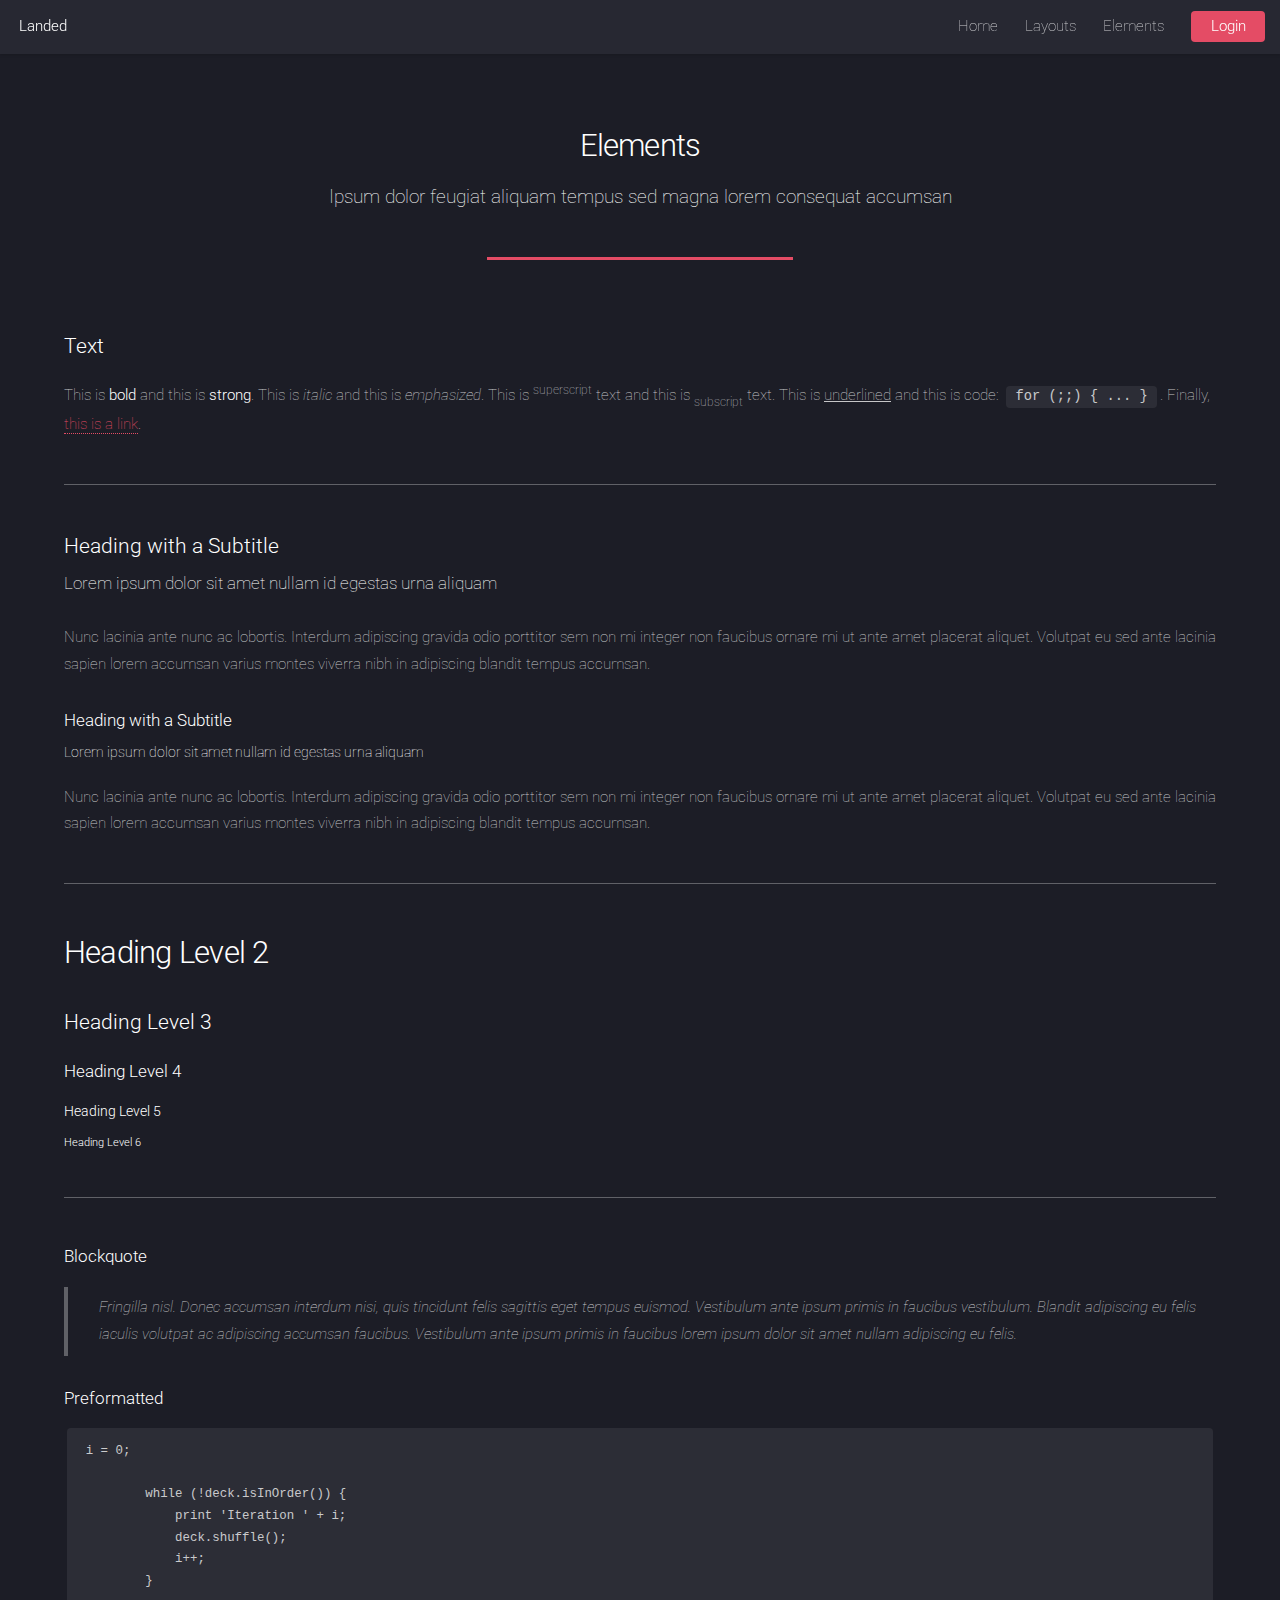
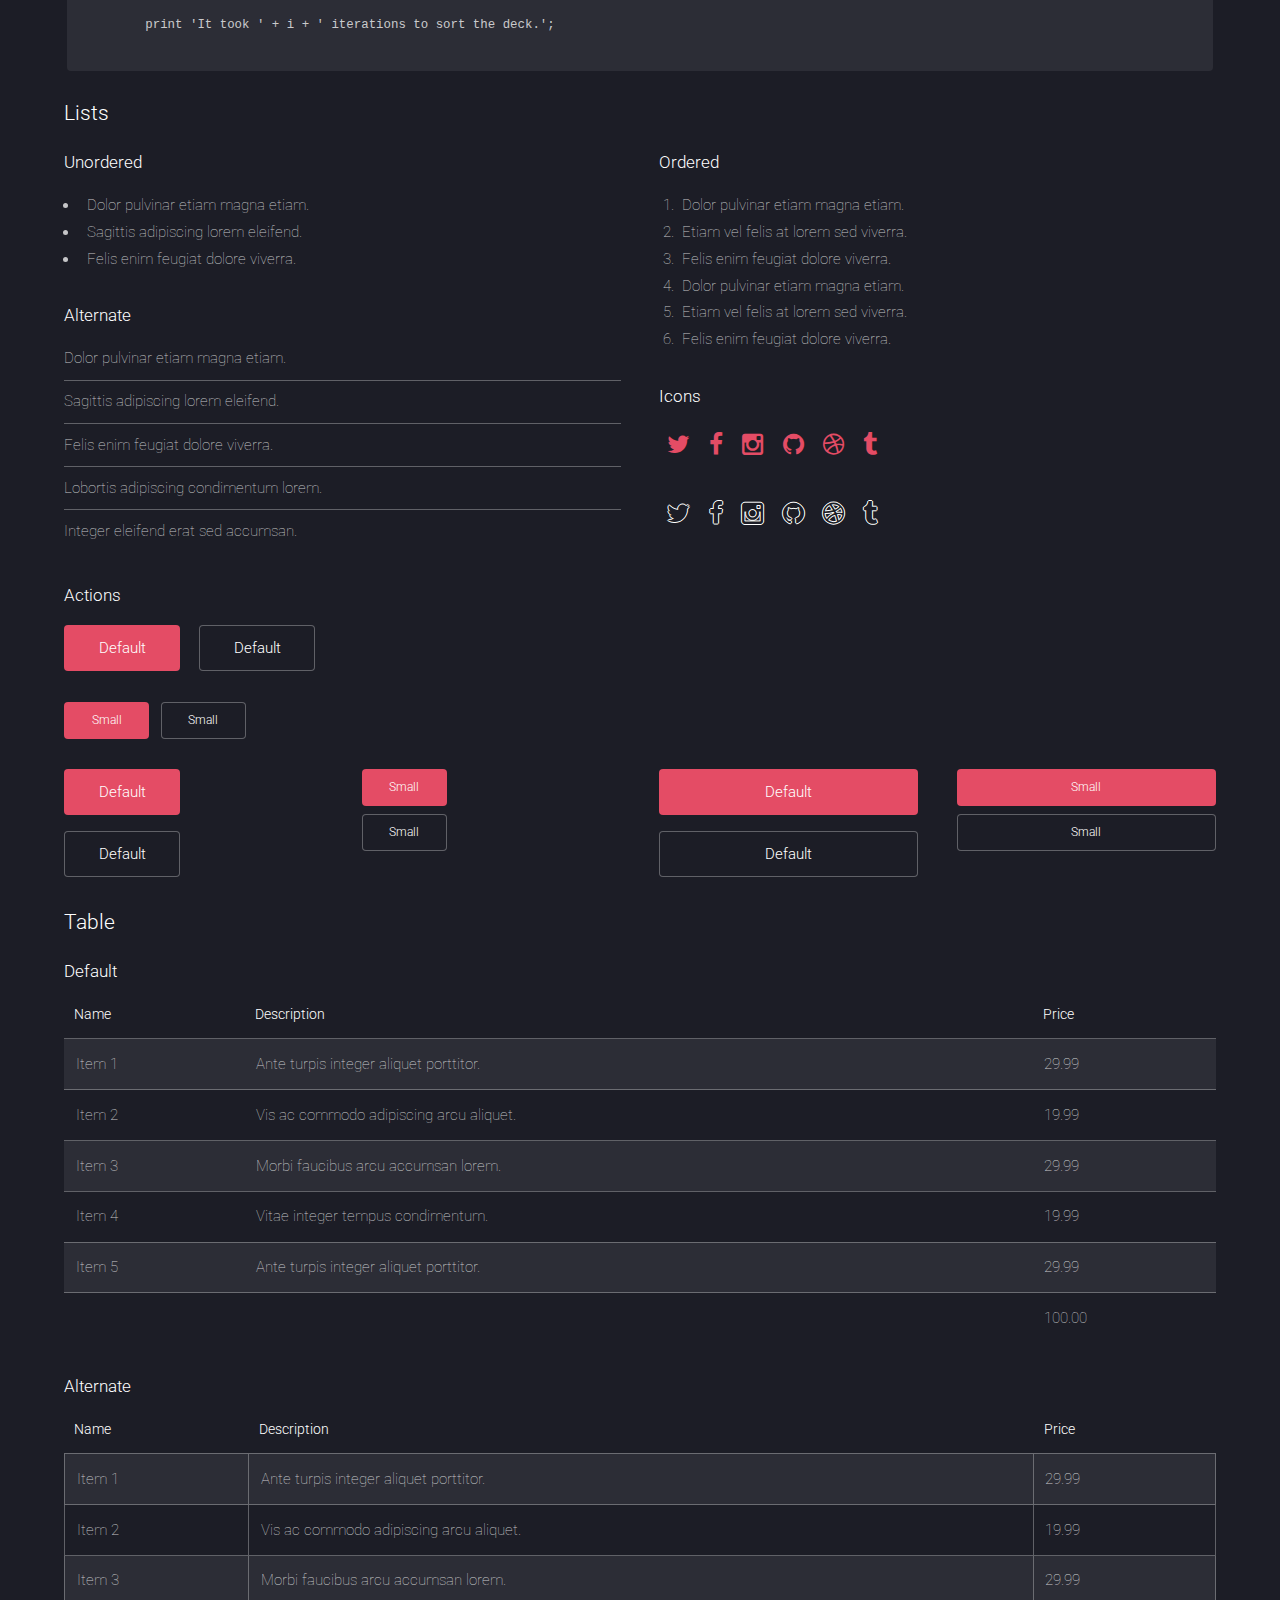
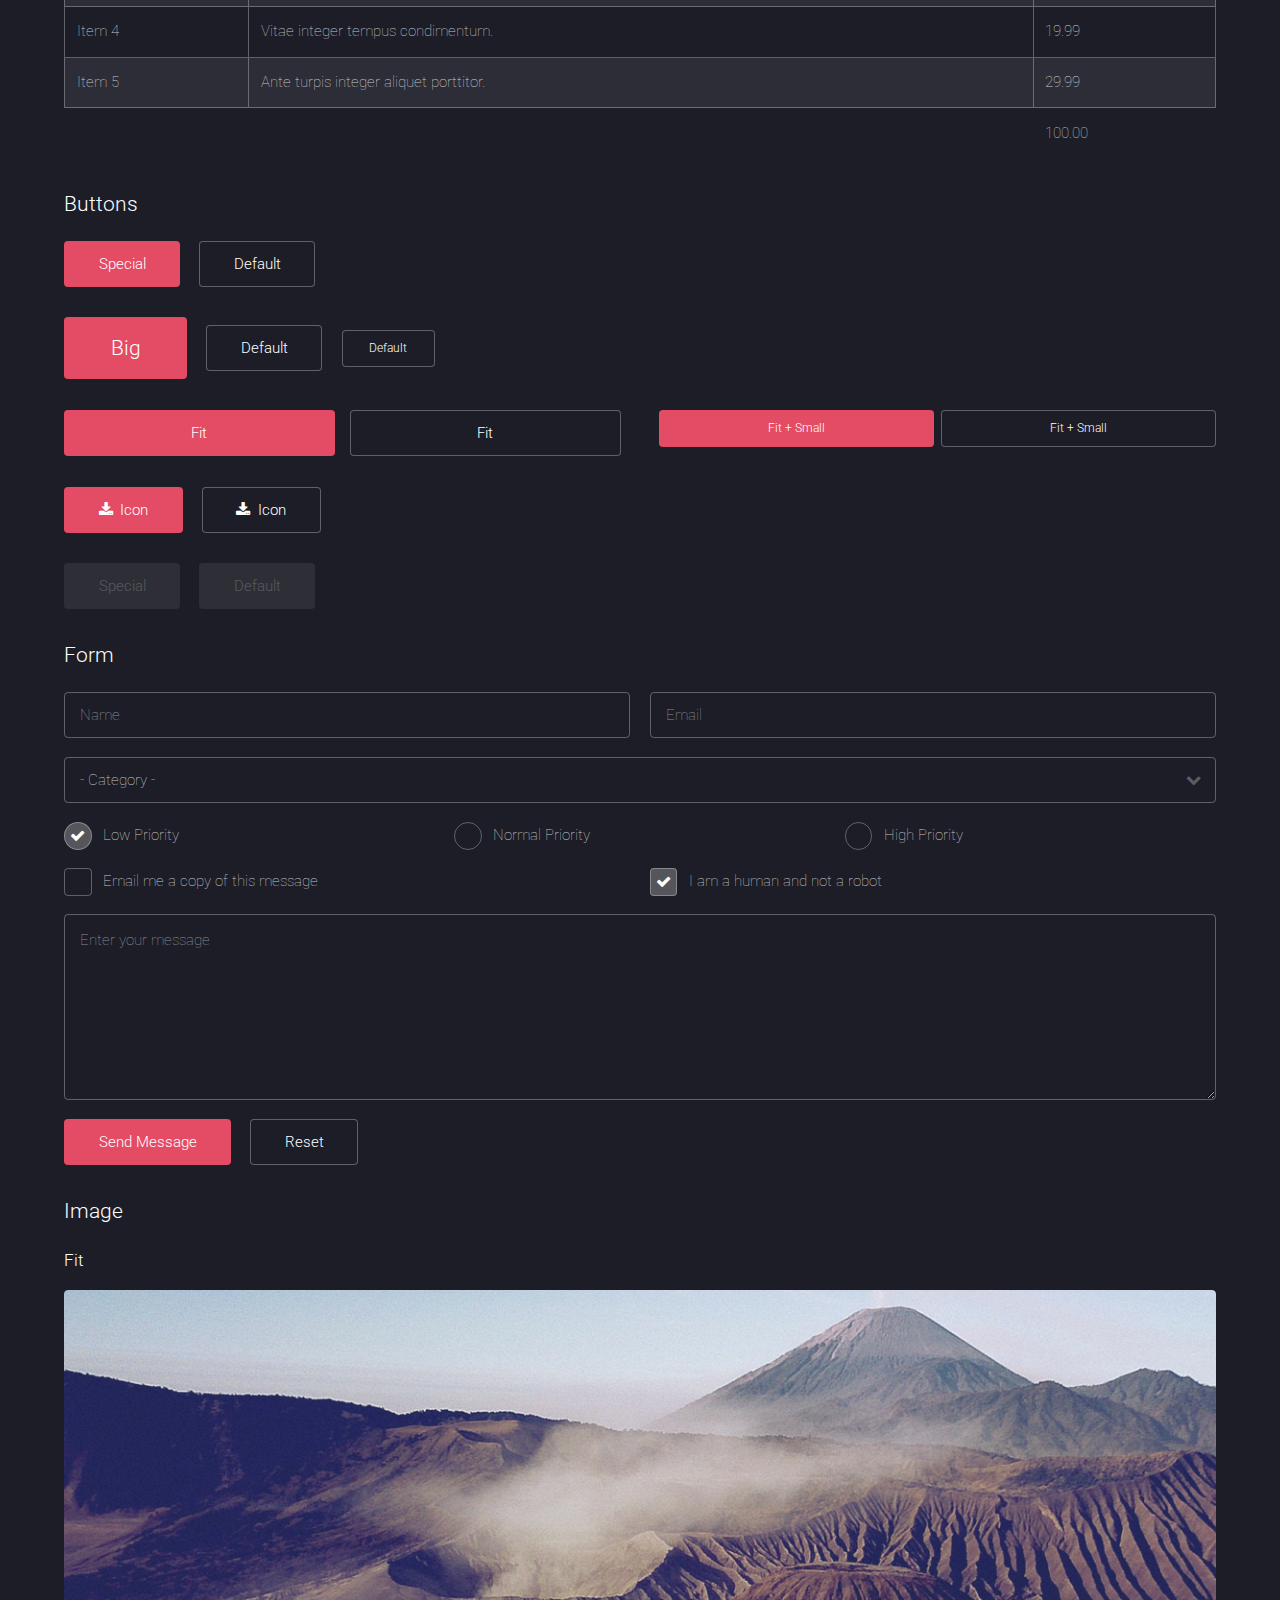
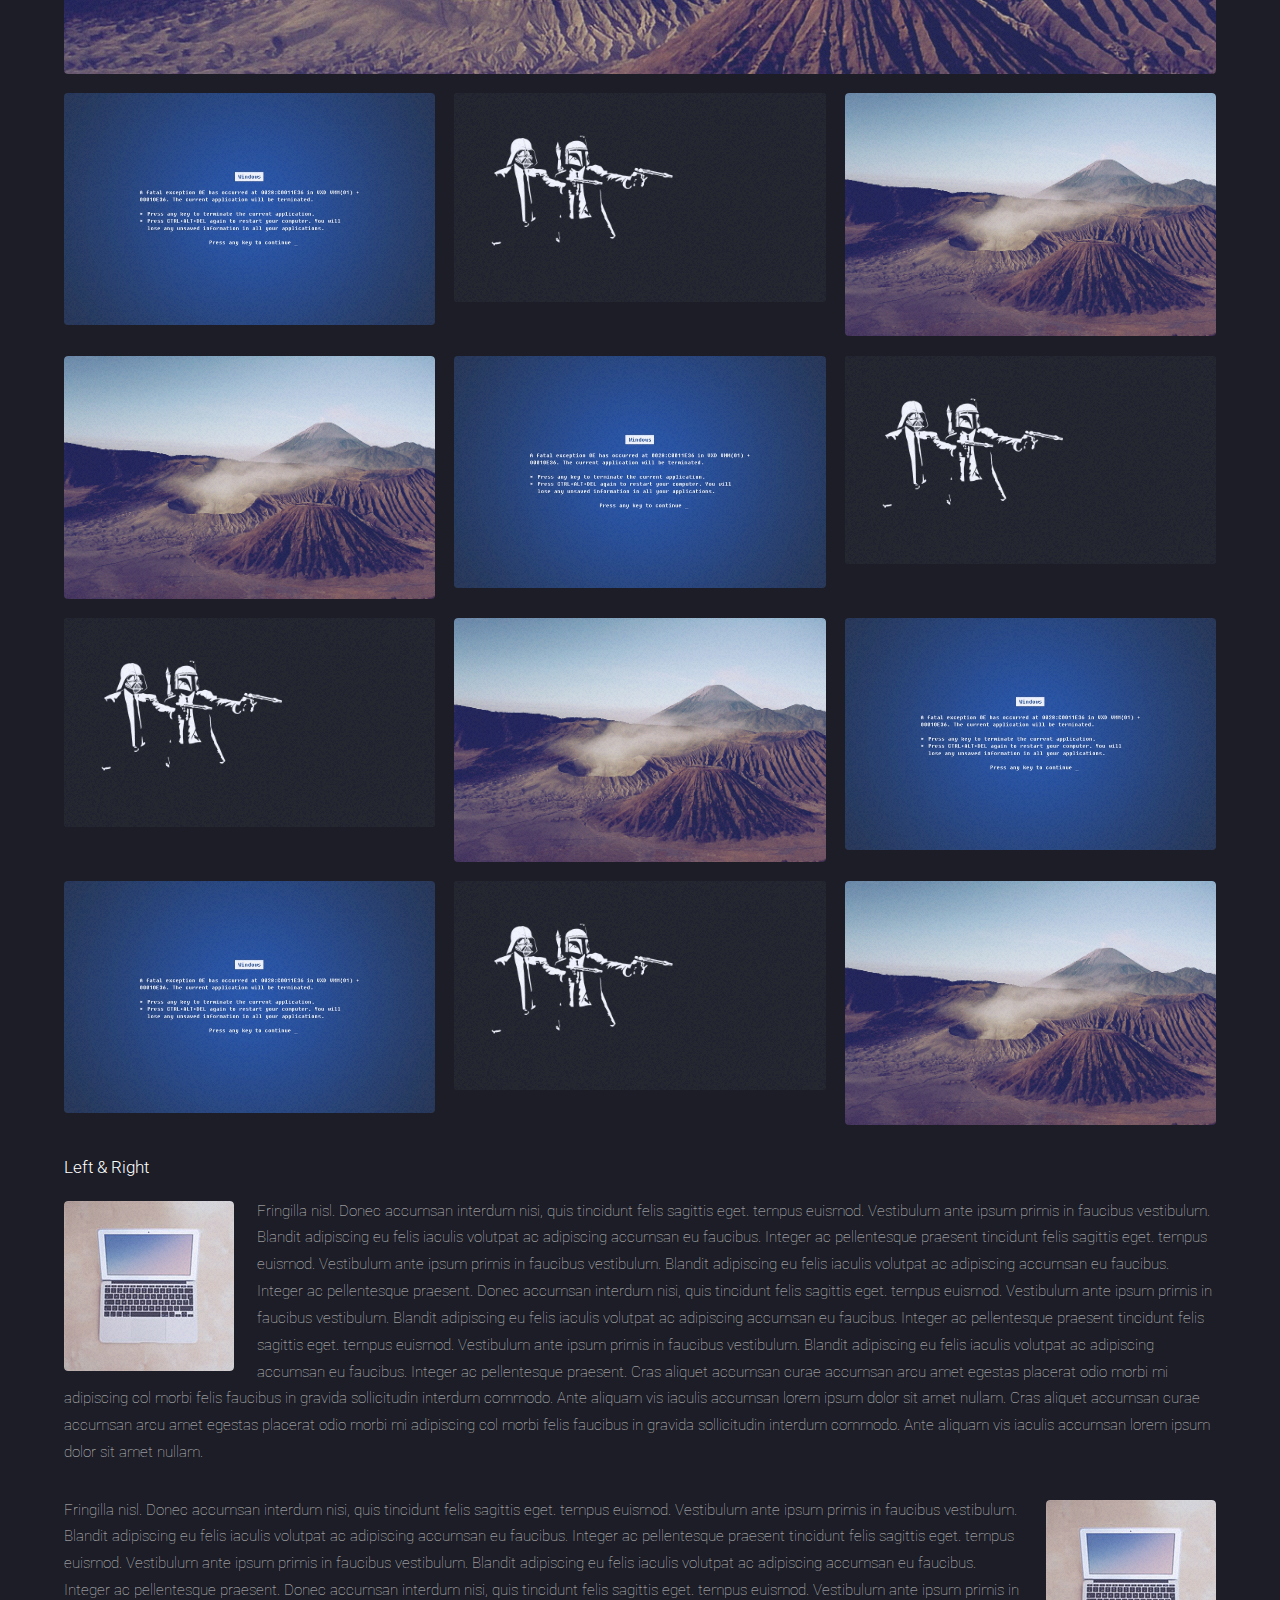
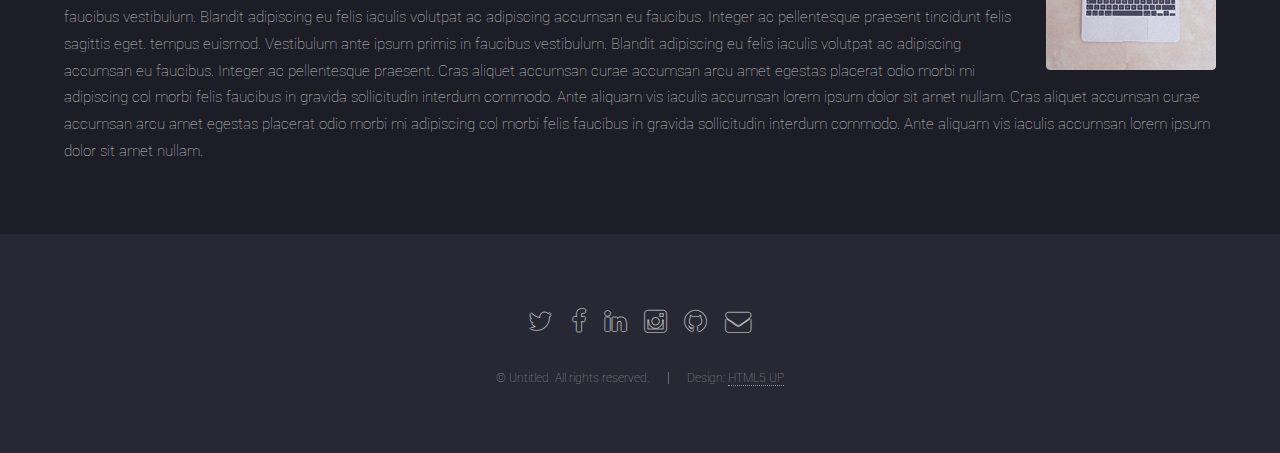
==== commit cba2f5e8: "Merge pull request #1 from lolno9/master" ====
--- a/Web Clase/elements.html
+++ b/Web Clase/elements.html
@@ -41,7 +41,7 @@
 								</ul>
 							</li>
 							<li><a href="elements.html">Elements</a></li>
-							<li><a href="#" class="button special">Sign Up</a></li>
+							<li><a href="login.html" class="button special">Login</a></li>
 						</ul>
 					</nav>
 				</header>
